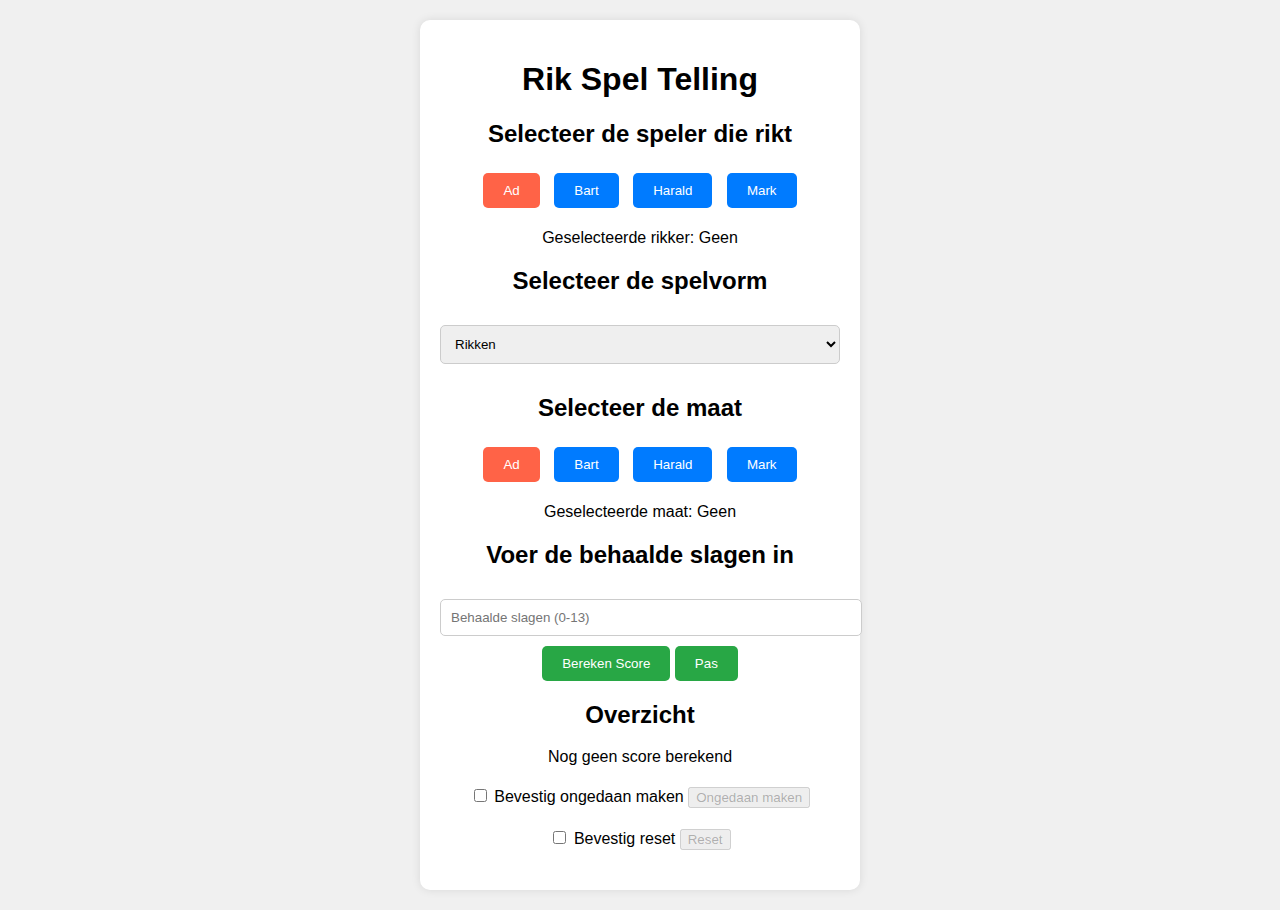
==== rik4.html @ 7a95dba7 "Update and rename Rik4.html to rik4.html" ====
<!DOCTYPE html>
<html lang="nl">
<head>
    <meta charset="UTF-8">
    <meta name="viewport" content="width=device-width, initial-scale=1.0">
    <title>Rik Spel Telling</title>
    <style>
        body {
            font-family: Arial, sans-serif;
            margin: 0;
            padding: 20px;
            background-color: #f0f0f0;
        }
        .container {
            background-color: #fff;
            padding: 20px;
            border-radius: 10px;
            box-shadow: 0 0 10px rgba(0, 0, 0, 0.1);
            width: 90%;
            max-width: 400px;
            margin: auto;
            text-align: center;
        }
        h1 {
            text-align: center;
        }
        .section {
            margin: 20px 0;
        }
        .players button {
            margin: 5px;
            padding: 10px 20px;
            background-color: #007bff;
            border: none;
            border-radius: 5px;
            color: #fff;
            cursor: pointer;
        }
        .players button.selected {
            color: black;
            font-weight: bold;
        }
        .players button.inactive {
            background-color: lightgray;
            color: black;
            cursor: not-allowed;
        }
        .players button.dealer {
            background-color: #ff6347; /* Tomato color to highlight the dealer */
        }
        select, input[type="number"] {
            padding: 10px;
            margin: 10px 0;
            border: 1px solid #ccc;
            border-radius: 5px;
            width: 100%;
        }
        button.submit {
            padding: 10px 20px;
            background-color: #28a745;
            border: none;
            border-radius: 5px;
            color: #fff;
            cursor: pointer;
        }
    </style>
</head>
<body>
    <div class="container">
        <h1>Rik Spel Telling</h1>

        <div class="section">
            <h2>Selecteer de speler die rikt</h2>
            <div class="players" id="rikker-selectie">
                <button class="player-button" id="rikker-speler-1" onclick="selectPlayer('player1')">Ad</button>
                <button class="player-button" id="rikker-speler-2" onclick="selectPlayer('player2')">Bart</button>
                <button class="player-button" id="rikker-speler-3" onclick="selectPlayer('player3')">Harald</button>
                <button class="player-button" id="rikker-speler-4" onclick="selectPlayer('player4')">Mark</button>
            </div>
            <p id="selected-rikker">Geselecteerde rikker: Geen</p>
        </div>

        <div class="section">
            <h2>Selecteer de spelvorm</h2>
            <select id="spelvorm" onchange="toggleOptions()">
                <option value="Rikken">Rikken</option>
                <option value="3 Azen">3 Azen</option>
                <option value="8 Alleen">8 Alleen</option>
                <option value="9 Alleen">9 Alleen</option>
                <option value="10 Alleen">10 Alleen</option>
                <option value="11 Alleen">11 Alleen</option>
                <option value="12 Alleen">12 Alleen</option>
                <option value="Solo">Solo</option>
                <option value="Piek">Piek</option>
                <option value="Misere">Misere</option>
                <option value="Open Piek">Open Piek</option>
                <option value="Open Misere">Open Misere</option>
				<option value="Open Solo">Open Solo</option>
            </select>
        </div>

        <div class="section" id="maat-section">
            <h2>Selecteer de maat</h2>
            <div class="players" id="maat-selectie">
                <button class="player-button" id="maat-speler-1" onclick="selectMaat('player1')">Ad</button>
                <button class="player-button" id="maat-speler-2" onclick="selectMaat('player2')">Bart</button>
                <button class="player-button" id="maat-speler-3" onclick="selectMaat('player3')">Harald</button>
                <button class="player-button" id="maat-speler-4" onclick="selectMaat('player4')">Mark</button>
            </div>
            <p id="selected-maat">Geselecteerde maat: Geen</p>
        </div>

        <div class="section">
            <h2>Voer de behaalde slagen in</h2>
            <input type="number" id="slagen" min="0" max="13" placeholder="Behaalde slagen (0-13)">
            <button class="submit" onclick="calculateScore()">Bereken Score</button>
            <button class="submit" onclick="passRound()">Pas</button>
        </div>

        <div class="section">
            <h2>Overzicht</h2>
            <p id="score-overview">Nog geen score berekend</p>
        </div>

        <div class="section">
            <label><input type="checkbox" id="confirm-undo" onclick="toggleUndoButton()"> Bevestig ongedaan maken</label>
            <button id="undo-button" onclick="undoLastScore()" disabled>Ongedaan maken</button>
        </div>

        <div class="section">
            <label><input type="checkbox" id="confirm-reset" onclick="toggleResetButton()"> Bevestig reset</label>
            <button id="reset-button" onclick="resetScores()" disabled>Reset</button>
        </div>
    </div>

    <script>
        let spelerRikt = '';
        let spelerMaat = '';
        let scores = {
            player1: 0,
            player2: 0,
            player3: 0,
            player4: 0
        };
        let lastScores = { ...scores }; // Voor het ongedaan maken van de laatste telling
        let lastSpelerRikt = ''; // Voor het herstellen van de rikker
        let lastSpelerMaat = ''; // Voor het herstellen van de maat
        let ronde = 1;
        let dealerIndex = 1; // Start met speler 1 als deler

        document.addEventListener('DOMContentLoaded', () => {
            const players = JSON.parse(localStorage.getItem('players')) || {
                player1: "Ad",
                player2: "Bart",
                player3: "Harald",
                player4: "Mark"
            };
            
            document.getElementById('rikker-speler-1').textContent = players.player1;
            document.getElementById('rikker-speler-2').textContent = players.player2;
            document.getElementById('rikker-speler-3').textContent = players.player3;
            document.getElementById('rikker-speler-4').textContent = players.player4;

            document.getElementById('maat-speler-1').textContent = players.player1;
            document.getElementById('maat-speler-2').textContent = players.player2;
            document.getElementById('maat-speler-3').textContent = players.player3;
            document.getElementById('maat-speler-4').textContent = players.player4;

            updateDealerButton();
        });

        function calculateScore() {
            lastScores = { ...scores }; // Sla de huidige scores op voor ongedaan maken
            lastSpelerRikt = spelerRikt; // Sla de huidige rikker op
            lastSpelerMaat = spelerMaat; // Sla de huidige maat op

            const slagen = parseFloat(document.getElementById('slagen').value);
            const spelvorm = document.getElementById('spelvorm').value;
            resetForm(); // Voeg deze regel toe om het formulier te resetten

            if (!spelerRikt) {
                alert("Selecteer een rikker.");
                return;
            }

            if (isNaN(slagen) || slagen < 0 || slagen > 13) {
                alert("Voer een geldig aantal slagen in (0-13).");
                return;
            }

            const rikkerId = getPlayerId(spelerRikt);
            const maatId = getPlayerId(spelerMaat);
            const actieveSpelers = Object.keys(scores).filter(id => id !== rikkerId && id !== maatId);

            let puntenRikker = 0;
            let puntenMaat = 0;
            let puntenVerliezers = 0;

            if (spelvorm === 'Rikken') {
                const standaardWinst = 2;
                const standaardVerlies = -3;
                const extraWinstPerSlag = 2;
                const extraVerliesPerSlag = -3;
                const minimumSlagen = 8;

                if (slagen >= minimumSlagen) {
                    // Win scenario
                    let extraPunten = (slagen - minimumSlagen) * extraWinstPerSlag;
                    puntenRikker = standaardWinst + extraPunten;

                    if (slagen === 13) {
                        puntenRikker *= 2;
                    }

                    puntenVerliezers = -(puntenRikker + (spelerMaat ? puntenRikker : 0)) / actieveSpelers.length;
                    if (spelerMaat) {
                        puntenMaat = puntenRikker;
                    }
                } else {
                    // Verlies scenario
                    let tekort = (minimumSlagen - slagen) * extraVerliesPerSlag;
                    puntenRikker = (standaardVerlies + tekort) * -2; // Verlies van de rikker vermenigvuldigd met 2

                    // Punten van de rikker verdelen over de actieve spelers
                    puntenVerliezers = puntenRikker / actieveSpelers.length;
                    puntenRikker = -puntenRikker; // Rikker betaalt het dubbele verlies
                }

                // Punten toewijzen
                scores[rikkerId] += puntenRikker;
                if (spelerMaat) {
                    scores[maatId] += puntenMaat;
                }
                actieveSpelers.forEach(id => {
                    scores[id] += puntenVerliezers;
                });

                updateScoreOverview();
                clearPlayerSelection();
                updateDealerButton();

                // Reset het formulier
                document.getElementById('slagen').value = '';
                document.getElementById('spelvorm').value = 'Rikken';
                toggleOptions();

                // Focus verwijderen
                document.getElementById('slagen').blur();
                document.getElementById('spelvorm').blur();
            } else if (spelvorm === '3 Azen') {
                const standaardWinst = 4;
                const standaardVerlies = -6;
                const extraWinstPerSlag = 4;
                const extraVerliesPerSlag = -3;
                const minimumSlagen = 8;

                if (slagen >= minimumSlagen) {
                    // Win scenario
                    let extraPunten = (slagen - minimumSlagen) * extraWinstPerSlag;
                    puntenRikker = standaardWinst + extraPunten;

                    if (slagen === 13) {
                        puntenRikker *= 2;
                    }

                    puntenVerliezers = -(puntenRikker + (spelerMaat ? puntenRikker : 0)) / actieveSpelers.length;
                    if (spelerMaat) {
                        puntenMaat = puntenRikker;
                    }
                } else {
                    // Verlies scenario
                    let tekort = (minimumSlagen - slagen) * extraVerliesPerSlag;
                    puntenRikker = standaardVerlies + tekort;
                    puntenMaat = puntenRikker;

                    // Punten van de rikker en maat verdelen over de actieve spelers
                    puntenVerliezers = -(puntenRikker + puntenMaat) / actieveSpelers.length;
                }

                // Punten toewijzen
                scores[rikkerId] += puntenRikker;
                if (spelerMaat) {
                    scores[maatId] += puntenMaat;
                }
                actieveSpelers.forEach(id => {
                    scores[id] += puntenVerliezers;
                });

                updateScoreOverview();
                clearPlayerSelection();
                updateDealerButton();

                // Reset het formulier
                document.getElementById('slagen').value = '';
                document.getElementById('spelvorm').value = 'Rikken';
                toggleOptions();

                // Focus verwijderen
                document.getElementById('slagen').blur();
                document.getElementById('spelvorm').blur();
            }
            // ------> Einde blok voor de telling van 3 Azen
			
			// ------> Hieronder is het blok voor de telling van 8 Alleen
            else if (spelvorm === '8 Alleen') {
                const standaardWinst = 6;
                const standaardVerlies = -9;
                const extraWinstPerSlag = 3;
                const extraVerliesPerSlag = -3;
                const minimumSlagen = 8;

                if (slagen >= minimumSlagen) {
                    // Win scenario
                    let extraPunten = (slagen - minimumSlagen) * extraWinstPerSlag;
                    puntenRikker = standaardWinst + extraPunten;
                } else {
                    // Verlies scenario
                    let tekort = (minimumSlagen - slagen) * extraVerliesPerSlag;
                    puntenRikker = standaardVerlies + tekort;
                }

                // Punten toewijzen
                scores[rikkerId] += puntenRikker;
                actieveSpelers.forEach(id => {
                    scores[id] += -puntenRikker / actieveSpelers.length;
                });

                updateScoreOverview();
                clearPlayerSelection();
                updateDealerButton();

                // Reset het formulier
                document.getElementById('slagen').value = '';
                document.getElementById('spelvorm').value = 'Rikken';
                toggleOptions();

                // Focus verwijderen
                document.getElementById('slagen').blur();
                document.getElementById('spelvorm').blur();
            }
            // ------> Einde blok voor de telling van 8 Alleen
			
			// ------> Hieronder is het blok voor de telling van 9 Alleen
            else if (spelvorm === '9 Alleen') {
                const standaardWinst = 9;
                const standaardVerlies = -12;
                const extraWinstPerSlag = 3;
                const extraVerliesPerSlag = -3;
                const minimumSlagen = 9;

                if (slagen >= minimumSlagen) {
                    // Win scenario
                    let extraPunten = (slagen - minimumSlagen) * extraWinstPerSlag;
                    puntenRikker = standaardWinst + extraPunten;
                } else {
                    // Verlies scenario
                    let tekort = (minimumSlagen - slagen) * extraVerliesPerSlag;
                    puntenRikker = standaardVerlies + tekort;
                }

                // Punten toewijzen
                scores[rikkerId] += puntenRikker;
                actieveSpelers.forEach(id => {
                    scores[id] += -puntenRikker / actieveSpelers.length;
                });

                updateScoreOverview();
                clearPlayerSelection();
                updateDealerButton();

                // Reset het formulier
                document.getElementById('slagen').value = '';
                document.getElementById('spelvorm').value = 'Rikken';
                toggleOptions();

                // Focus verwijderen
                document.getElementById('slagen').blur();
                document.getElementById('spelvorm').blur();
            }
            // ------> Einde blok voor de telling van 9 Alleen

            // ------> Hieronder is het blok voor de telling van 10 Alleen
            else if (spelvorm === '10 Alleen') {
                const standaardWinst = 12;
                const standaardVerlies = -15;
                const extraWinstPerSlag = 3;
                const extraVerliesPerSlag = -3;
                const minimumSlagen = 10;

                if (slagen >= minimumSlagen) {
                    // Win scenario
                    let extraPunten = (slagen - minimumSlagen) * extraWinstPerSlag;
                    puntenRikker = standaardWinst + extraPunten;
                } else {
                    // Verlies scenario
                    let tekort = (minimumSlagen - slagen) * extraVerliesPerSlag;
                    puntenRikker = standaardVerlies + tekort;
                }

                // Punten toewijzen
                scores[rikkerId] += puntenRikker;
                actieveSpelers.forEach(id => {
                    scores[id] += -puntenRikker / actieveSpelers.length;
                });

                updateScoreOverview();
                clearPlayerSelection();
                updateDealerButton();

                // Reset het formulier
                document.getElementById('slagen').value = '';
                document.getElementById('spelvorm').value = 'Rikken';
                toggleOptions();

                // Focus verwijderen
                document.getElementById('slagen').blur();
                document.getElementById('spelvorm').blur();
            }
            // ------> Einde blok voor de telling van 10 Alleen
			

            // ------> Hieronder is het blok voor de telling van 11 Alleen
            else if (spelvorm === '11 Alleen') {
                const standaardWinst = 15;
                const standaardVerlies = -18;
                const extraWinstPerSlag = 3;
                const extraVerliesPerSlag = -3;
                const minimumSlagen = 11;

                if (slagen >= minimumSlagen) {
                    // Win scenario
                    let extraPunten = (slagen - minimumSlagen) * extraWinstPerSlag;
                    puntenRikker = standaardWinst + extraPunten;
                } else {
                    // Verlies scenario
                    let tekort = (minimumSlagen - slagen) * extraVerliesPerSlag;
                    puntenRikker = standaardVerlies + tekort;
                }

                // Punten toewijzen
                scores[rikkerId] += puntenRikker;
                actieveSpelers.forEach(id => {
                    scores[id] += -puntenRikker / actieveSpelers.length;
                });

                updateScoreOverview();
                clearPlayerSelection();
                updateDealerButton();

                // Reset het formulier
                document.getElementById('slagen').value = '';
                document.getElementById('spelvorm').value = 'Rikken';
                toggleOptions();

                // Focus verwijderen
                document.getElementById('slagen').blur();
                document.getElementById('spelvorm').blur();
            }
			
            // ------> Einde blok voor de telling van 11 Alleen

            // ------> Hieronder is het blok voor de telling van 12 Alleen
            else if (spelvorm === '12 Alleen') {
                const standaardWinst = 18;
                const standaardVerlies = -21;
                const extraWinstPerSlag = 3;
                const extraVerliesPerSlag = -3;
                const minimumSlagen = 12;

                if (slagen >= minimumSlagen) {
                    // Win scenario
                    let extraPunten = (slagen - minimumSlagen) * extraWinstPerSlag;
                    puntenRikker = standaardWinst + extraPunten;
                } else {
                    // Verlies scenario
                    let tekort = (minimumSlagen - slagen) * extraVerliesPerSlag;
                    puntenRikker = standaardVerlies + tekort;
                }

                // Punten toewijzen
                scores[rikkerId] += puntenRikker;
                actieveSpelers.forEach(id => {
                    scores[id] += -puntenRikker / actieveSpelers.length;
                });

                updateScoreOverview();
                clearPlayerSelection();
                updateDealerButton();

                // Reset het formulier
                document.getElementById('slagen').value = '';
                document.getElementById('spelvorm').value = 'Rikken';
                toggleOptions();

                // Focus verwijderen
                document.getElementById('slagen').blur();
                document.getElementById('spelvorm').blur();
            }
            // ------> Einde blok voor de telling van 12 Alleen

            // ------> Hieronder is het blok voor de telling van Solo
            else if (spelvorm === 'Solo') {
                const standaardWinst = 24;
                const standaardVerlies = -24;
                const minimumSlagen = 13;

                if (slagen === minimumSlagen) {
                    // Win scenario
                    puntenRikker = standaardWinst;
                } else {
                    // Verlies scenario
                    puntenRikker = standaardVerlies;
                }

                // Punten toewijzen
                scores[rikkerId] += puntenRikker;
                actieveSpelers.forEach(id => {
                    scores[id] += -puntenRikker / actieveSpelers.length;
                });

                updateScoreOverview();
                clearPlayerSelection();
                updateDealerButton();

                // Reset het formulier
                document.getElementById('slagen').value = '';
                document.getElementById('spelvorm').value = 'Rikken';
                toggleOptions();

                // Focus verwijderen
                document.getElementById('slagen').blur();
                document.getElementById('spelvorm').blur();
				
            }
            // ------> Einde blok voor de telling van Solo

            // ------> Hieronder is het blok voor de telling van Misere
            else if (spelvorm === 'Misere') {
                const standaardWinst = 9;
                const standaardVerlies = -12;
                const minimumSlagen = 0;

                if (slagen === minimumSlagen) {
                    // Win scenario
                    puntenRikker = standaardWinst;
                } else {
                    // Verlies scenario
                    puntenRikker = 1 * standaardVerlies;
                }

                // Punten toewijzen
                scores[rikkerId] += puntenRikker;
                actieveSpelers.forEach(id => {
                    scores[id] += -puntenRikker / actieveSpelers.length;
                });

                updateScoreOverview();
                clearPlayerSelection();
                updateDealerButton();

                // Reset het formulier
                document.getElementById('slagen').value = '';
                document.getElementById('spelvorm').value = 'Rikken';
                toggleOptions();

                // Focus verwijderen
                document.getElementById('slagen').blur();
                document.getElementById('spelvorm').blur();
            }
            // ------> Einde blok voor de telling van Misere

            // ------> Hieronder is het blok voor de telling van Piek
            else if (spelvorm === 'Piek') {
                const standaardWinst = 12;
                const standaardVerlies = -15;
                const minimumSlagen = 1;

                if (slagen >= minimumSlagen) {
                    // Win scenario
                    puntenRikker = standaardWinst;
                } else {
                    // Verlies scenario
                    puntenRikker = 1 * standaardVerlies;
                }

                // Punten toewijzen
                scores[rikkerId] += puntenRikker;
                actieveSpelers.forEach(id => {
                    scores[id] += -puntenRikker / actieveSpelers.length;
                });

                updateScoreOverview();
                clearPlayerSelection();
                updateDealerButton();

                // Reset het formulier
                document.getElementById('slagen').value = '';
                document.getElementById('spelvorm').value = 'Rikken';
                toggleOptions();

                // Focus verwijderen
                document.getElementById('slagen').blur();
                document.getElementById('spelvorm').blur();
            }
            // ------> Einde blok voor de telling van Piek

            // ------> Hieronder is het blok voor de telling van Open Misere
            else if (spelvorm === 'Open Misere') {
                const standaardWinst = 18;
                const standaardVerlies = -21;
                const minimumSlagen = 0;

                if (slagen === minimumSlagen) {
                    // Win scenario
                    puntenRikker = standaardWinst;
                } else {
                    // Verlies scenario
                    puntenRikker = 1 * standaardVerlies; // Correcte notatie voor negatieve score
                }

                // Punten toewijzen
                scores[rikkerId] += puntenRikker;
                actieveSpelers.forEach(id => {
                    scores[id] += -puntenRikker / actieveSpelers.length;
                });

                updateScoreOverview();
                clearPlayerSelection();
                updateDealerButton();

                // Reset het formulier
                document.getElementById('slagen').value = '';
                document.getElementById('spelvorm').value = 'Rikken';
                toggleOptions();

                // Focus verwijderen
                document.getElementById('slagen').blur();
                document.getElementById('spelvorm').blur();
            }
            // ------> Einde blok voor de telling van Open Misere

            // ------> Hieronder is het blok voor de telling van Open Piek
            else if (spelvorm === 'Open Piek') {
                const standaardWinst = 21;
                const standaardVerlies = -24;
                const minimumSlagen = 1;

                if (slagen >= minimumSlagen) {
                    // Win scenario
                    puntenRikker = standaardWinst;
                } else {
                    // Verlies scenario
                    puntenRikker = 1 * standaardVerlies; // Correcte notatie voor negatieve score
                }

                // Punten toewijzen
                scores[rikkerId] += puntenRikker;
                actieveSpelers.forEach(id => {
                    scores[id] += -puntenRikker / actieveSpelers.length;
                });

                updateScoreOverview();
                clearPlayerSelection();
                updateDealerButton();

                // Reset het formulier
                document.getElementById('slagen').value = '';
                document.getElementById('spelvorm').value = 'Rikken';
                toggleOptions();

                // Focus verwijderen
                document.getElementById('slagen').blur();
                document.getElementById('spelvorm').blur();
            }
            // ------> Einde blok voor de telling van Open Piek

            // ------> Hieronder is het blok voor de telling van Open Solo
            else if (spelvorm === 'Open Solo') {
                const standaardWinst = 36;
                const standaardVerlies = -36;
                const minimumSlagen = 13;

                if (slagen === minimumSlagen) {
                    // Win scenario
                    puntenRikker = standaardWinst;
                } else {
                    // Verlies scenario
                    puntenRikker = 1 * standaardVerlies; // Correcte notatie voor negatieve score
                }

                // Punten toewijzen
                scores[rikkerId] += puntenRikker;
                actieveSpelers.forEach(id => {
                    scores[id] += -puntenRikker / actieveSpelers.length;
                });

                updateScoreOverview();
                clearPlayerSelection();
                updateDealerButton();

                // Reset het formulier
                document.getElementById('slagen').value = '';
                document.getElementById('spelvorm').value = 'Rikken';
                toggleOptions();

                // Focus verwijderen
                document.getElementById('slagen').blur();
                document.getElementById('spelvorm').blur();
            }
            // ------> Einde blok voor de telling van Open Solo
			
			function resetForm() {
				document.getElementById('spelvorm').value = 'Rikken';
				document.getElementById('slagen').value = '';
			}
        }

        function passRound() {
            updateDealerButton();
            ronde++;
            updateScoreOverview();
        }

        function updateScoreOverview() {
            const players = JSON.parse(localStorage.getItem('players')) || {
                player1: "Ad",
                player2: "Bart",
                player3: "Harald",
                player4: "Mark"
            };
            
            let overviewText = '<br><br>';

            for (let key in players) {
                if (players[key]) {
                    overviewText += `${players[key]}: ${scores[key]}<br>`;
                }
            }

            document.getElementById('score-overview').innerHTML = overviewText;
        }

        function toggleUndoButton() {
            const confirmUndo = document.getElementById('confirm-undo');
            const undoButton = document.getElementById('undo-button');
            undoButton.disabled = !confirmUndo.checked;
        }

        function undoLastScore() {
            scores = { ...lastScores }; // Herstel de scores naar de laatste opgeslagen staat
            updateScoreOverview();
            spelerRikt = lastSpelerRikt; // Herstel de rikker
            spelerMaat = lastSpelerMaat; // Herstel de maat
            updateButtonStyles();
            toggleOptions();
            document.getElementById('confirm-undo').checked = false;
            document.getElementById('undo-button').disabled = true;
        }

        function selectPlayer(playerId) {
            const players = JSON.parse(localStorage.getItem('players')) || {
                player1: "Ad",
                player2: "Bart",
                player3: "Harald",
                player4: "Mark"
            };
            const playerName = players[playerId];

            if (spelerRikt === playerName) {
                spelerRikt = '';
                document.getElementById('selected-rikker').textContent = 'Geselecteerde rikker: Geen';
                updateButtonStyles();
                return;
            }
            spelerRikt = playerName;
            document.getElementById('selected-rikker').textContent = `Geselecteerde rikker: ${playerName}`;
            updateButtonStyles();
        }

        function selectMaat(playerId) {
            const players = JSON.parse(localStorage.getItem('players')) || {
                player1: "Ad",
                player2: "Bart",
                player3: "Harald",
                player4: "Mark"
            };
            const playerName = players[playerId];

            if (!spelerRikt) {
                alert("Selecteer eerst een rikker.");
                return;
            }
            if (spelerMaat === playerName) {
                spelerMaat = '';
                document.getElementById('selected-maat').textContent = 'Geselecteerde maat: Geen';
                updateButtonStyles();
                return;
            }
            if (spelerRikt === playerName) {
                alert("De maat kan niet ook de rikker zijn.");
                return;
            }
            spelerMaat = playerName;
            document.getElementById('selected-maat').textContent = `Geselecteerde maat: ${playerName}`;
            updateButtonStyles();
        }

        function updateButtonStyles() {
            document.querySelectorAll('.player-button').forEach(button => {
                button.classList.remove('selected');
            });
            if (spelerRikt) {
                document.querySelector(`[onclick="selectPlayer('${getPlayerId(spelerRikt)}')"]`).classList.add('selected');
            }
            if (spelerMaat) {
                document.querySelector(`[onclick="selectMaat('${getPlayerId(spelerMaat)}')"]`).classList.add('selected');
            }
        }

        function toggleOptions() {
            const spelvorm = document.getElementById('spelvorm').value;
            const maatSection = document.getElementById('maat-section');

            if (spelvorm === 'Rikken' || spelvorm === '3 Azen') {
                maatSection.style.display = 'block';
            } else {
                maatSection.style.display = 'none';
                spelerMaat = '';
                document.getElementById('selected-maat').textContent = 'Geselecteerde maat: Geen';
                updateButtonStyles();
            }
        }

        function getPlayerId(playerName) {
            const players = JSON.parse(localStorage.getItem('players')) || {
                player1: "Ad",
                player2: "Bart",
                player3: "Harald",
                player4: "Mark"
            };
            for (let key in players) {
                if (players[key] === playerName) {
                    return key;
                }
            }
            return null;
        }

        function clearPlayerSelection() {
            spelerRikt = '';
            spelerMaat = '';
            document.getElementById('selected-rikker').textContent = 'Geselecteerde rikker: Geen';
            document.getElementById('selected-maat').textContent = 'Geselecteerde maat: Geen';
            updateButtonStyles();
        }

        function toggleResetButton() {
            const confirmReset = document.getElementById('confirm-reset');
            const resetButton = document.getElementById('reset-button');
            resetButton.disabled = !confirmReset.checked;
        }

        function resetScores() {
            if (confirm("Weet je zeker dat je alle scores wilt resetten?")) {
                scores = {
                    player1: 0,
                    player2: 0,
                    player3: 0,
                    player4: 0
                };
                ronde = 1;
                updateScoreOverview();
                clearPlayerSelection();
                document.getElementById('confirm-reset').checked = false;
                document.getElementById('reset-button').disabled = true;
                dealerIndex = 1; // Reset dealer to player 1
                updateDealerButton();
            }
        }

        function updateDealerButton() {
            document.querySelectorAll('.player-button').forEach(button => {
                button.classList.remove('dealer');
            });

            document.getElementById(`rikker-speler-${dealerIndex}`).classList.add('dealer');
            document.getElementById(`maat-speler-${dealerIndex}`).classList.add('dealer');

            dealerIndex = (dealerIndex % 4) + 1; // Cycle dealer index from 1 to 4
        }
    </script>
</body>
</html>
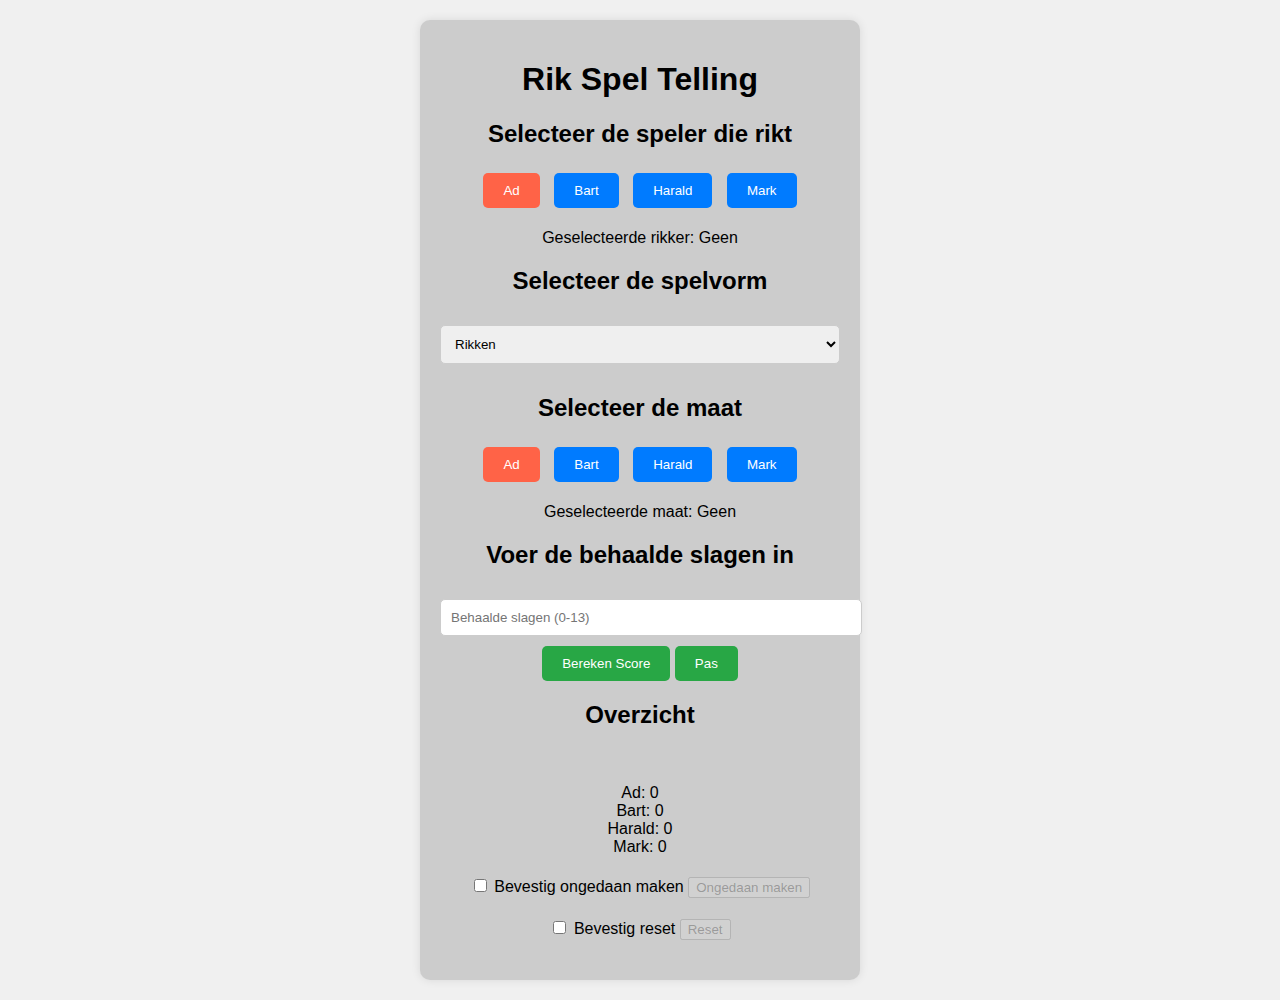
==== commit 52fa37a1: "Update rik4.html" ====
--- a/rik4.html
+++ b/rik4.html
@@ -12,7 +12,7 @@
             background-color: #f0f0f0;
         }
         .container {
-            background-color: #fff;
+            background-color: #ccc;
             padding: 20px;
             border-radius: 10px;
             box-shadow: 0 0 10px rgba(0, 0, 0, 0.1);
@@ -63,6 +63,7 @@
             color: #fff;
             cursor: pointer;
         }
+
     </style>
 </head>
 <body>
@@ -155,6 +156,12 @@
                 player3: "Harald",
                 player4: "Mark"
             };
+            const initialScores = JSON.parse(localStorage.getItem('scores')) || {
+                score1: 0,
+                score2: 0,
+                score3: 0,
+                score4: 0
+            };
             
             document.getElementById('rikker-speler-1').textContent = players.player1;
             document.getElementById('rikker-speler-2').textContent = players.player2;
@@ -166,6 +173,13 @@
             document.getElementById('maat-speler-3').textContent = players.player3;
             document.getElementById('maat-speler-4').textContent = players.player4;
 
+            // Initialiseer scores
+            scores.player1 = initialScores.score1;
+            scores.player2 = initialScores.score2;
+            scores.player3 = initialScores.score3;
+            scores.player4 = initialScores.score4;
+
+            updateScoreOverview();
             updateDealerButton();
         });
 
@@ -301,8 +315,7 @@
             }
             // ------> Einde blok voor de telling van 3 Azen
 			
-			// ------> Hieronder is het blok voor de telling van 8 Alleen
-            else if (spelvorm === '8 Alleen') {
+			        else if (spelvorm === '8 Alleen') {
                 const standaardWinst = 6;
                 const standaardVerlies = -9;
                 const extraWinstPerSlag = 3;
@@ -709,6 +722,17 @@
             }
             // ------> Einde blok voor de telling van Open Solo
 			
+			
+			
+			
+			
+			
+			
+			
+			
+			// ------> Hieronder is het blok voor de telling van 8 Alleen
+    
+			
 			function resetForm() {
 				document.getElementById('spelvorm').value = 'Rikken';
 				document.getElementById('slagen').value = '';
@@ -719,6 +743,7 @@
             updateDealerButton();
             ronde++;
             updateScoreOverview();
+			
         }
 
         function updateScoreOverview() {
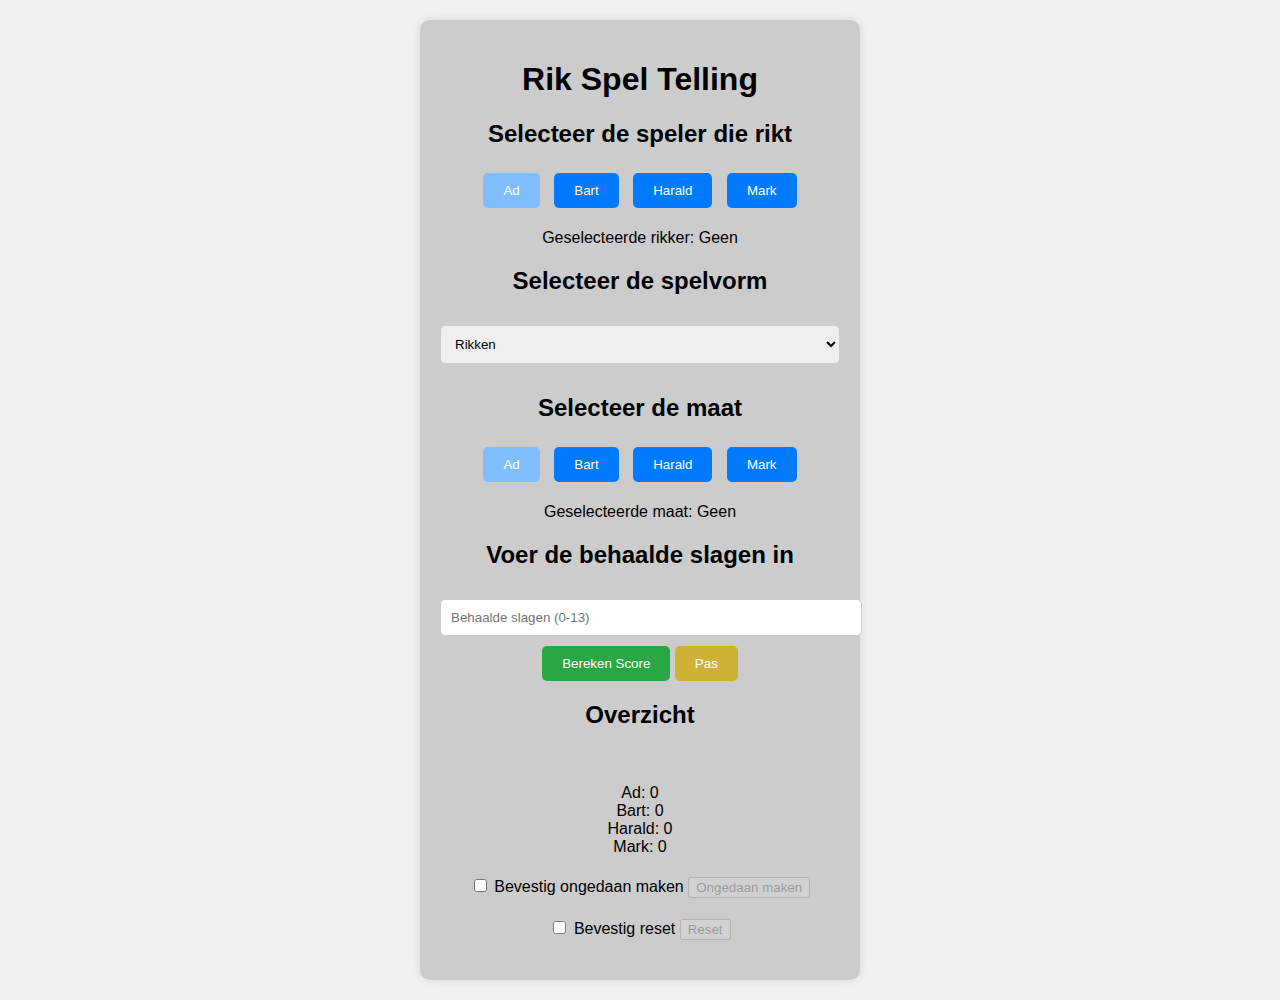
==== commit f7a771ce: "Update rik4.html" ====
--- a/rik4.html
+++ b/rik4.html
@@ -46,7 +46,7 @@
             cursor: not-allowed;
         }
         .players button.dealer {
-            background-color: #ff6347; /* Tomato color to highlight the dealer */
+            background-color: #80bdff; 
         }
         select, input[type="number"] {
             padding: 10px;
@@ -63,7 +63,14 @@
             color: #fff;
             cursor: pointer;
         }
-
+        .pass-btn {
+            padding: 10px 20px;
+            background-color: #ceb236; /* Tomato color */
+            border: none;
+            border-radius: 5px;
+            color: #fff; /* Witte tekstkleur */
+            cursor: pointer;
+        }
     </style>
 </head>
 <body>
@@ -96,7 +103,7 @@
                 <option value="Misere">Misere</option>
                 <option value="Open Piek">Open Piek</option>
                 <option value="Open Misere">Open Misere</option>
-				<option value="Open Solo">Open Solo</option>
+                <option value="Open Solo">Open Solo</option>
             </select>
         </div>
 
@@ -115,7 +122,7 @@
             <h2>Voer de behaalde slagen in</h2>
             <input type="number" id="slagen" min="0" max="13" placeholder="Behaalde slagen (0-13)">
             <button class="submit" onclick="calculateScore()">Bereken Score</button>
-            <button class="submit" onclick="passRound()">Pas</button>
+            <button class="pass-btn" onclick="passRound()">Pas</button>
         </div>
 
         <div class="section">
@@ -314,7 +321,6 @@
                 document.getElementById('spelvorm').blur();
             }
             // ------> Einde blok voor de telling van 3 Azen
-			
 			        else if (spelvorm === '8 Alleen') {
                 const standaardWinst = 6;
                 const standaardVerlies = -9;
@@ -721,18 +727,8 @@
                 document.getElementById('spelvorm').blur();
             }
             // ------> Einde blok voor de telling van Open Solo
-			
-			
-			
-			
-			
-			
-			
-			
-			
 			// ------> Hieronder is het blok voor de telling van 8 Alleen
     
-			
 			function resetForm() {
 				document.getElementById('spelvorm').value = 'Rikken';
 				document.getElementById('slagen').value = '';
@@ -743,7 +739,6 @@
             updateDealerButton();
             ronde++;
             updateScoreOverview();
-			
         }
 
         function updateScoreOverview() {
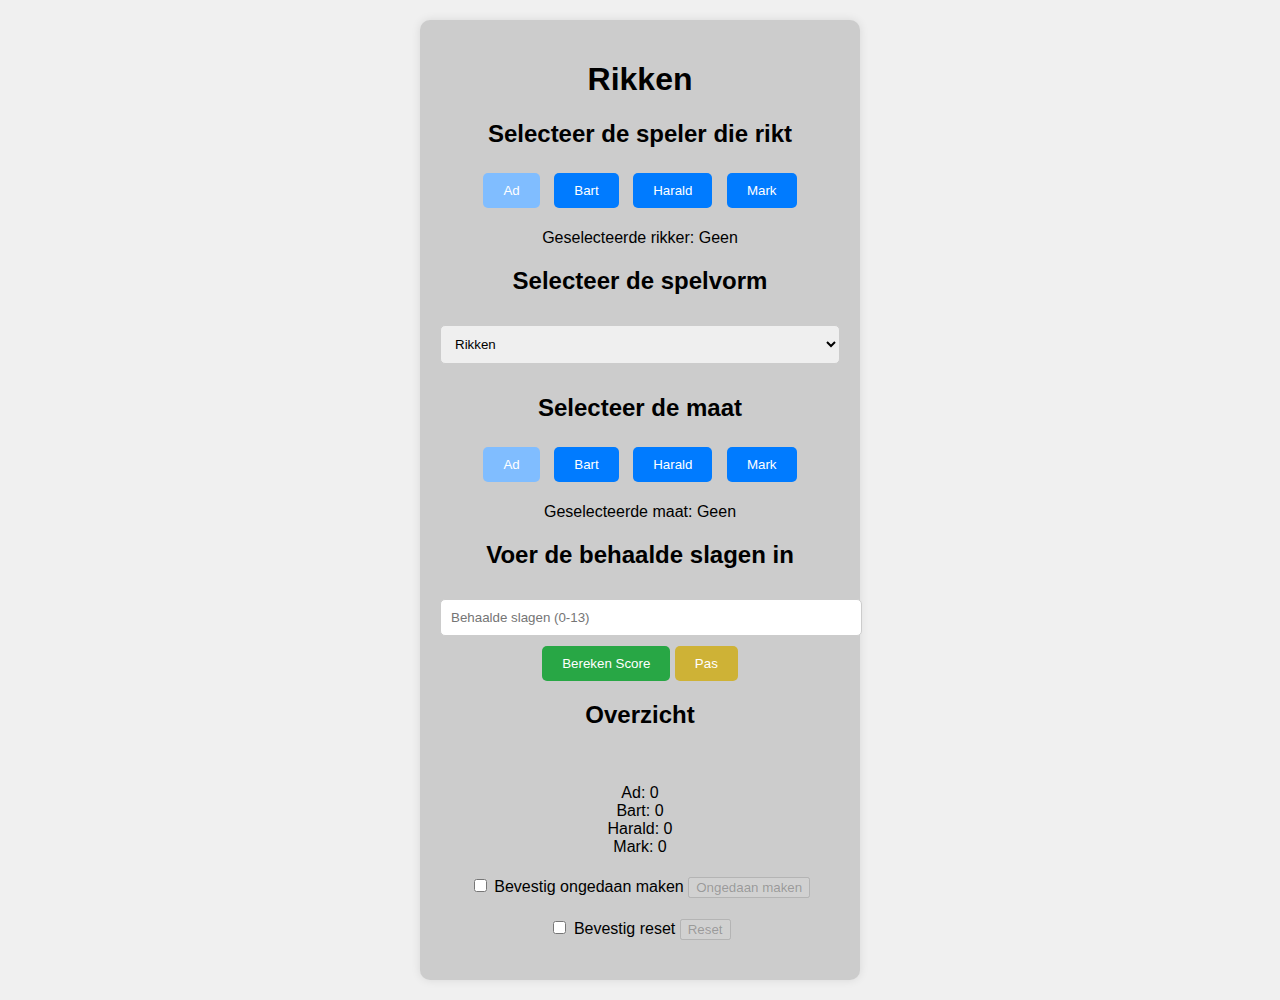
==== commit 40a7addc: "Update rik4.html" ====
--- a/rik4.html
+++ b/rik4.html
@@ -75,7 +75,7 @@
 </head>
 <body>
     <div class="container">
-        <h1>Rik Spel Telling</h1>
+        <h1>Rikken</h1>
 
         <div class="section">
             <h2>Selecteer de speler die rikt</h2>
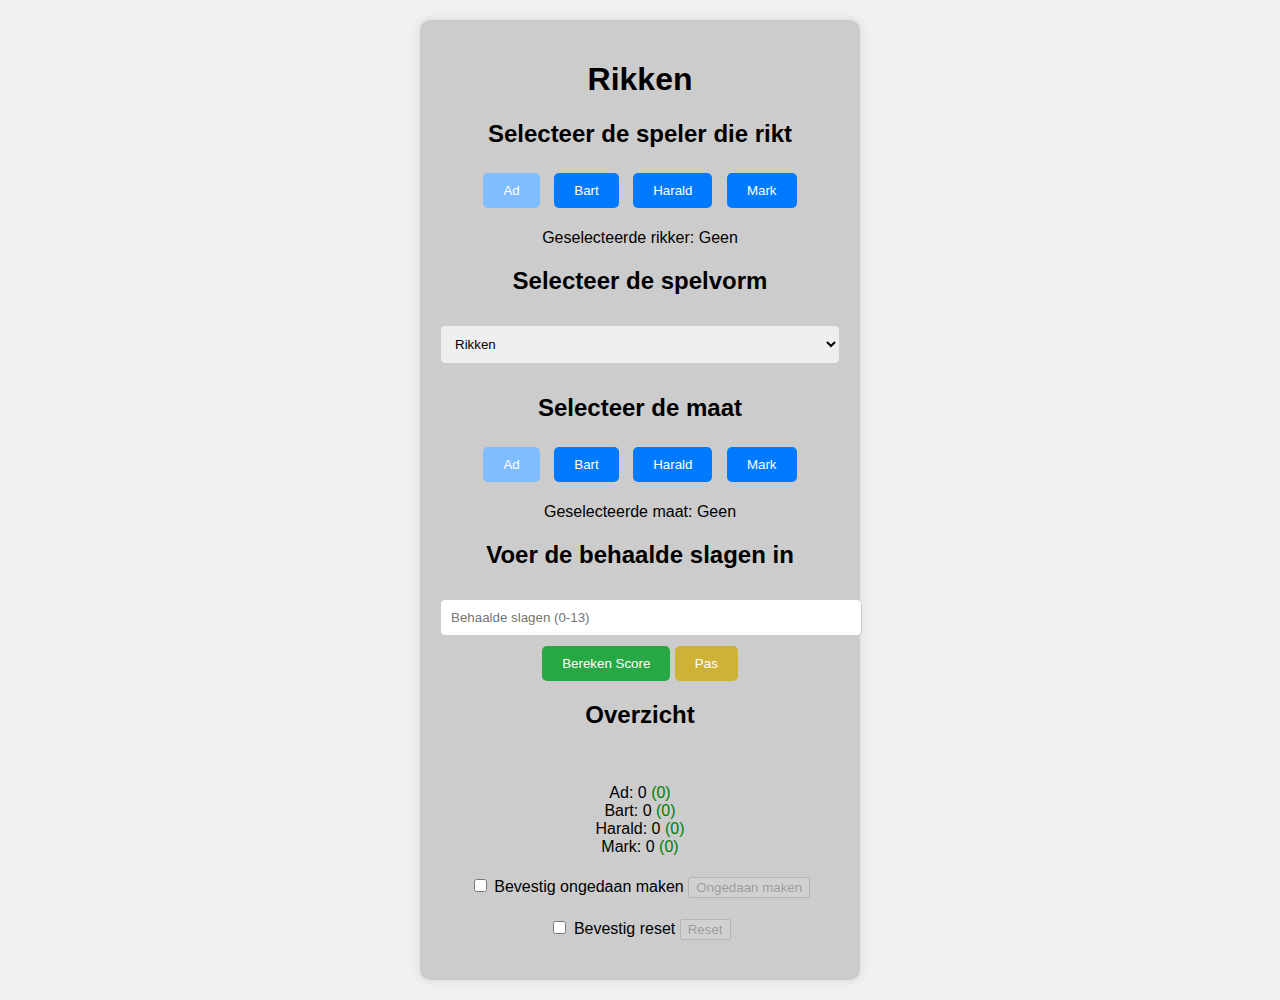
==== commit 63033518: "Update rik4.html" ====
--- a/rik4.html
+++ b/rik4.html
@@ -1,913 +1,928 @@
-<!DOCTYPE html>
-<html lang="nl">
-<head>
-    <meta charset="UTF-8">
-    <meta name="viewport" content="width=device-width, initial-scale=1.0">
-    <title>Rik Spel Telling</title>
-    <style>
-        body {
-            font-family: Arial, sans-serif;
-            margin: 0;
-            padding: 20px;
-            background-color: #f0f0f0;
-        }
-        .container {
-            background-color: #ccc;
-            padding: 20px;
-            border-radius: 10px;
-            box-shadow: 0 0 10px rgba(0, 0, 0, 0.1);
-            width: 90%;
-            max-width: 400px;
-            margin: auto;
-            text-align: center;
-        }
-        h1 {
-            text-align: center;
-        }
-        .section {
-            margin: 20px 0;
-        }
-        .players button {
-            margin: 5px;
-            padding: 10px 20px;
-            background-color: #007bff;
-            border: none;
-            border-radius: 5px;
-            color: #fff;
-            cursor: pointer;
-        }
-        .players button.selected {
-            color: black;
-            font-weight: bold;
-        }
-        .players button.inactive {
-            background-color: lightgray;
-            color: black;
-            cursor: not-allowed;
-        }
-        .players button.dealer {
-            background-color: #80bdff; 
-        }
-        select, input[type="number"] {
-            padding: 10px;
-            margin: 10px 0;
-            border: 1px solid #ccc;
-            border-radius: 5px;
-            width: 100%;
-        }
-        button.submit {
-            padding: 10px 20px;
-            background-color: #28a745;
-            border: none;
-            border-radius: 5px;
-            color: #fff;
-            cursor: pointer;
-        }
-        .pass-btn {
-            padding: 10px 20px;
-            background-color: #ceb236; /* Tomato color */
-            border: none;
-            border-radius: 5px;
-            color: #fff; /* Witte tekstkleur */
-            cursor: pointer;
-        }
-    </style>
-</head>
-<body>
-    <div class="container">
-        <h1>Rikken</h1>
-
-        <div class="section">
-            <h2>Selecteer de speler die rikt</h2>
-            <div class="players" id="rikker-selectie">
-                <button class="player-button" id="rikker-speler-1" onclick="selectPlayer('player1')">Ad</button>
-                <button class="player-button" id="rikker-speler-2" onclick="selectPlayer('player2')">Bart</button>
-                <button class="player-button" id="rikker-speler-3" onclick="selectPlayer('player3')">Harald</button>
-                <button class="player-button" id="rikker-speler-4" onclick="selectPlayer('player4')">Mark</button>
-            </div>
-            <p id="selected-rikker">Geselecteerde rikker: Geen</p>
-        </div>
-
-        <div class="section">
-            <h2>Selecteer de spelvorm</h2>
-            <select id="spelvorm" onchange="toggleOptions()">
-                <option value="Rikken">Rikken</option>
-                <option value="3 Azen">3 Azen</option>
-                <option value="8 Alleen">8 Alleen</option>
-                <option value="9 Alleen">9 Alleen</option>
-                <option value="10 Alleen">10 Alleen</option>
-                <option value="11 Alleen">11 Alleen</option>
-                <option value="12 Alleen">12 Alleen</option>
-                <option value="Solo">Solo</option>
-                <option value="Piek">Piek</option>
-                <option value="Misere">Misere</option>
-                <option value="Open Piek">Open Piek</option>
-                <option value="Open Misere">Open Misere</option>
-                <option value="Open Solo">Open Solo</option>
-            </select>
-        </div>
-
-        <div class="section" id="maat-section">
-            <h2>Selecteer de maat</h2>
-            <div class="players" id="maat-selectie">
-                <button class="player-button" id="maat-speler-1" onclick="selectMaat('player1')">Ad</button>
-                <button class="player-button" id="maat-speler-2" onclick="selectMaat('player2')">Bart</button>
-                <button class="player-button" id="maat-speler-3" onclick="selectMaat('player3')">Harald</button>
-                <button class="player-button" id="maat-speler-4" onclick="selectMaat('player4')">Mark</button>
-            </div>
-            <p id="selected-maat">Geselecteerde maat: Geen</p>
-        </div>
-
-        <div class="section">
-            <h2>Voer de behaalde slagen in</h2>
-            <input type="number" id="slagen" min="0" max="13" placeholder="Behaalde slagen (0-13)">
-            <button class="submit" onclick="calculateScore()">Bereken Score</button>
-            <button class="pass-btn" onclick="passRound()">Pas</button>
-        </div>
-
-        <div class="section">
-            <h2>Overzicht</h2>
-            <p id="score-overview">Nog geen score berekend</p>
-        </div>
-
-        <div class="section">
-            <label><input type="checkbox" id="confirm-undo" onclick="toggleUndoButton()"> Bevestig ongedaan maken</label>
-            <button id="undo-button" onclick="undoLastScore()" disabled>Ongedaan maken</button>
-        </div>
-
-        <div class="section">
-            <label><input type="checkbox" id="confirm-reset" onclick="toggleResetButton()"> Bevestig reset</label>
-            <button id="reset-button" onclick="resetScores()" disabled>Reset</button>
-        </div>
-    </div>
-
-    <script>
-        let spelerRikt = '';
-        let spelerMaat = '';
-        let scores = {
-            player1: 0,
-            player2: 0,
-            player3: 0,
-            player4: 0
-        };
-        let lastScores = { ...scores }; // Voor het ongedaan maken van de laatste telling
-        let lastSpelerRikt = ''; // Voor het herstellen van de rikker
-        let lastSpelerMaat = ''; // Voor het herstellen van de maat
-        let ronde = 1;
-        let dealerIndex = 1; // Start met speler 1 als deler
-
-        document.addEventListener('DOMContentLoaded', () => {
-            const players = JSON.parse(localStorage.getItem('players')) || {
-                player1: "Ad",
-                player2: "Bart",
-                player3: "Harald",
-                player4: "Mark"
-            };
-            const initialScores = JSON.parse(localStorage.getItem('scores')) || {
-                score1: 0,
-                score2: 0,
-                score3: 0,
-                score4: 0
-            };
-            
-            document.getElementById('rikker-speler-1').textContent = players.player1;
-            document.getElementById('rikker-speler-2').textContent = players.player2;
-            document.getElementById('rikker-speler-3').textContent = players.player3;
-            document.getElementById('rikker-speler-4').textContent = players.player4;
-
-            document.getElementById('maat-speler-1').textContent = players.player1;
-            document.getElementById('maat-speler-2').textContent = players.player2;
-            document.getElementById('maat-speler-3').textContent = players.player3;
-            document.getElementById('maat-speler-4').textContent = players.player4;
-
-            // Initialiseer scores
-            scores.player1 = initialScores.score1;
-            scores.player2 = initialScores.score2;
-            scores.player3 = initialScores.score3;
-            scores.player4 = initialScores.score4;
-
-            updateScoreOverview();
-            updateDealerButton();
-        });
-
-        function calculateScore() {
-            lastScores = { ...scores }; // Sla de huidige scores op voor ongedaan maken
-            lastSpelerRikt = spelerRikt; // Sla de huidige rikker op
-            lastSpelerMaat = spelerMaat; // Sla de huidige maat op
-
-            const slagen = parseFloat(document.getElementById('slagen').value);
-            const spelvorm = document.getElementById('spelvorm').value;
-            resetForm(); // Voeg deze regel toe om het formulier te resetten
-
-            if (!spelerRikt) {
-                alert("Selecteer een rikker.");
-                return;
-            }
-
-            if (isNaN(slagen) || slagen < 0 || slagen > 13) {
-                alert("Voer een geldig aantal slagen in (0-13).");
-                return;
-            }
-
-            const rikkerId = getPlayerId(spelerRikt);
-            const maatId = getPlayerId(spelerMaat);
-            const actieveSpelers = Object.keys(scores).filter(id => id !== rikkerId && id !== maatId);
-
-            let puntenRikker = 0;
-            let puntenMaat = 0;
-            let puntenVerliezers = 0;
-
-            if (spelvorm === 'Rikken') {
-                const standaardWinst = 2;
-                const standaardVerlies = -3;
-                const extraWinstPerSlag = 2;
-                const extraVerliesPerSlag = -3;
-                const minimumSlagen = 8;
-
-                if (slagen >= minimumSlagen) {
-                    // Win scenario
-                    let extraPunten = (slagen - minimumSlagen) * extraWinstPerSlag;
-                    puntenRikker = standaardWinst + extraPunten;
-
-                    if (slagen === 13) {
-                        puntenRikker *= 2;
-                    }
-
-                    puntenVerliezers = -(puntenRikker + (spelerMaat ? puntenRikker : 0)) / actieveSpelers.length;
-                    if (spelerMaat) {
-                        puntenMaat = puntenRikker;
-                    }
-                } else {
-                    // Verlies scenario
-                    let tekort = (minimumSlagen - slagen) * extraVerliesPerSlag;
-                    puntenRikker = (standaardVerlies + tekort) * -2; // Verlies van de rikker vermenigvuldigd met 2
-
-                    // Punten van de rikker verdelen over de actieve spelers
-                    puntenVerliezers = puntenRikker / actieveSpelers.length;
-                    puntenRikker = -puntenRikker; // Rikker betaalt het dubbele verlies
-                }
-
-                // Punten toewijzen
-                scores[rikkerId] += puntenRikker;
-                if (spelerMaat) {
-                    scores[maatId] += puntenMaat;
-                }
-                actieveSpelers.forEach(id => {
-                    scores[id] += puntenVerliezers;
-                });
-
-                updateScoreOverview();
-                clearPlayerSelection();
-                updateDealerButton();
-
-                // Reset het formulier
-                document.getElementById('slagen').value = '';
-                document.getElementById('spelvorm').value = 'Rikken';
-                toggleOptions();
-
-                // Focus verwijderen
-                document.getElementById('slagen').blur();
-                document.getElementById('spelvorm').blur();
-            } else if (spelvorm === '3 Azen') {
-                const standaardWinst = 4;
-                const standaardVerlies = -6;
-                const extraWinstPerSlag = 4;
-                const extraVerliesPerSlag = -3;
-                const minimumSlagen = 8;
-
-                if (slagen >= minimumSlagen) {
-                    // Win scenario
-                    let extraPunten = (slagen - minimumSlagen) * extraWinstPerSlag;
-                    puntenRikker = standaardWinst + extraPunten;
-
-                    if (slagen === 13) {
-                        puntenRikker *= 2;
-                    }
-
-                    puntenVerliezers = -(puntenRikker + (spelerMaat ? puntenRikker : 0)) / actieveSpelers.length;
-                    if (spelerMaat) {
-                        puntenMaat = puntenRikker;
-                    }
-                } else {
-                    // Verlies scenario
-                    let tekort = (minimumSlagen - slagen) * extraVerliesPerSlag;
-                    puntenRikker = standaardVerlies + tekort;
-                    puntenMaat = puntenRikker;
-
-                    // Punten van de rikker en maat verdelen over de actieve spelers
-                    puntenVerliezers = -(puntenRikker + puntenMaat) / actieveSpelers.length;
-                }
-
-                // Punten toewijzen
-                scores[rikkerId] += puntenRikker;
-                if (spelerMaat) {
-                    scores[maatId] += puntenMaat;
-                }
-                actieveSpelers.forEach(id => {
-                    scores[id] += puntenVerliezers;
-                });
-
-                updateScoreOverview();
-                clearPlayerSelection();
-                updateDealerButton();
-
-                // Reset het formulier
-                document.getElementById('slagen').value = '';
-                document.getElementById('spelvorm').value = 'Rikken';
-                toggleOptions();
-
-                // Focus verwijderen
-                document.getElementById('slagen').blur();
-                document.getElementById('spelvorm').blur();
-            }
-            // ------> Einde blok voor de telling van 3 Azen
-			        else if (spelvorm === '8 Alleen') {
-                const standaardWinst = 6;
-                const standaardVerlies = -9;
-                const extraWinstPerSlag = 3;
-                const extraVerliesPerSlag = -3;
-                const minimumSlagen = 8;
-
-                if (slagen >= minimumSlagen) {
-                    // Win scenario
-                    let extraPunten = (slagen - minimumSlagen) * extraWinstPerSlag;
-                    puntenRikker = standaardWinst + extraPunten;
-                } else {
-                    // Verlies scenario
-                    let tekort = (minimumSlagen - slagen) * extraVerliesPerSlag;
-                    puntenRikker = standaardVerlies + tekort;
-                }
-
-                // Punten toewijzen
-                scores[rikkerId] += puntenRikker;
-                actieveSpelers.forEach(id => {
-                    scores[id] += -puntenRikker / actieveSpelers.length;
-                });
-
-                updateScoreOverview();
-                clearPlayerSelection();
-                updateDealerButton();
-
-                // Reset het formulier
-                document.getElementById('slagen').value = '';
-                document.getElementById('spelvorm').value = 'Rikken';
-                toggleOptions();
-
-                // Focus verwijderen
-                document.getElementById('slagen').blur();
-                document.getElementById('spelvorm').blur();
-            }
-            // ------> Einde blok voor de telling van 8 Alleen
-			
-			// ------> Hieronder is het blok voor de telling van 9 Alleen
-            else if (spelvorm === '9 Alleen') {
-                const standaardWinst = 9;
-                const standaardVerlies = -12;
-                const extraWinstPerSlag = 3;
-                const extraVerliesPerSlag = -3;
-                const minimumSlagen = 9;
-
-                if (slagen >= minimumSlagen) {
-                    // Win scenario
-                    let extraPunten = (slagen - minimumSlagen) * extraWinstPerSlag;
-                    puntenRikker = standaardWinst + extraPunten;
-                } else {
-                    // Verlies scenario
-                    let tekort = (minimumSlagen - slagen) * extraVerliesPerSlag;
-                    puntenRikker = standaardVerlies + tekort;
-                }
-
-                // Punten toewijzen
-                scores[rikkerId] += puntenRikker;
-                actieveSpelers.forEach(id => {
-                    scores[id] += -puntenRikker / actieveSpelers.length;
-                });
-
-                updateScoreOverview();
-                clearPlayerSelection();
-                updateDealerButton();
-
-                // Reset het formulier
-                document.getElementById('slagen').value = '';
-                document.getElementById('spelvorm').value = 'Rikken';
-                toggleOptions();
-
-                // Focus verwijderen
-                document.getElementById('slagen').blur();
-                document.getElementById('spelvorm').blur();
-            }
-            // ------> Einde blok voor de telling van 9 Alleen
-
-            // ------> Hieronder is het blok voor de telling van 10 Alleen
-            else if (spelvorm === '10 Alleen') {
-                const standaardWinst = 12;
-                const standaardVerlies = -15;
-                const extraWinstPerSlag = 3;
-                const extraVerliesPerSlag = -3;
-                const minimumSlagen = 10;
-
-                if (slagen >= minimumSlagen) {
-                    // Win scenario
-                    let extraPunten = (slagen - minimumSlagen) * extraWinstPerSlag;
-                    puntenRikker = standaardWinst + extraPunten;
-                } else {
-                    // Verlies scenario
-                    let tekort = (minimumSlagen - slagen) * extraVerliesPerSlag;
-                    puntenRikker = standaardVerlies + tekort;
-                }
-
-                // Punten toewijzen
-                scores[rikkerId] += puntenRikker;
-                actieveSpelers.forEach(id => {
-                    scores[id] += -puntenRikker / actieveSpelers.length;
-                });
-
-                updateScoreOverview();
-                clearPlayerSelection();
-                updateDealerButton();
-
-                // Reset het formulier
-                document.getElementById('slagen').value = '';
-                document.getElementById('spelvorm').value = 'Rikken';
-                toggleOptions();
-
-                // Focus verwijderen
-                document.getElementById('slagen').blur();
-                document.getElementById('spelvorm').blur();
-            }
-            // ------> Einde blok voor de telling van 10 Alleen
-			
-
-            // ------> Hieronder is het blok voor de telling van 11 Alleen
-            else if (spelvorm === '11 Alleen') {
-                const standaardWinst = 15;
-                const standaardVerlies = -18;
-                const extraWinstPerSlag = 3;
-                const extraVerliesPerSlag = -3;
-                const minimumSlagen = 11;
-
-                if (slagen >= minimumSlagen) {
-                    // Win scenario
-                    let extraPunten = (slagen - minimumSlagen) * extraWinstPerSlag;
-                    puntenRikker = standaardWinst + extraPunten;
-                } else {
-                    // Verlies scenario
-                    let tekort = (minimumSlagen - slagen) * extraVerliesPerSlag;
-                    puntenRikker = standaardVerlies + tekort;
-                }
-
-                // Punten toewijzen
-                scores[rikkerId] += puntenRikker;
-                actieveSpelers.forEach(id => {
-                    scores[id] += -puntenRikker / actieveSpelers.length;
-                });
-
-                updateScoreOverview();
-                clearPlayerSelection();
-                updateDealerButton();
-
-                // Reset het formulier
-                document.getElementById('slagen').value = '';
-                document.getElementById('spelvorm').value = 'Rikken';
-                toggleOptions();
-
-                // Focus verwijderen
-                document.getElementById('slagen').blur();
-                document.getElementById('spelvorm').blur();
-            }
-			
-            // ------> Einde blok voor de telling van 11 Alleen
-
-            // ------> Hieronder is het blok voor de telling van 12 Alleen
-            else if (spelvorm === '12 Alleen') {
-                const standaardWinst = 18;
-                const standaardVerlies = -21;
-                const extraWinstPerSlag = 3;
-                const extraVerliesPerSlag = -3;
-                const minimumSlagen = 12;
-
-                if (slagen >= minimumSlagen) {
-                    // Win scenario
-                    let extraPunten = (slagen - minimumSlagen) * extraWinstPerSlag;
-                    puntenRikker = standaardWinst + extraPunten;
-                } else {
-                    // Verlies scenario
-                    let tekort = (minimumSlagen - slagen) * extraVerliesPerSlag;
-                    puntenRikker = standaardVerlies + tekort;
-                }
-
-                // Punten toewijzen
-                scores[rikkerId] += puntenRikker;
-                actieveSpelers.forEach(id => {
-                    scores[id] += -puntenRikker / actieveSpelers.length;
-                });
-
-                updateScoreOverview();
-                clearPlayerSelection();
-                updateDealerButton();
-
-                // Reset het formulier
-                document.getElementById('slagen').value = '';
-                document.getElementById('spelvorm').value = 'Rikken';
-                toggleOptions();
-
-                // Focus verwijderen
-                document.getElementById('slagen').blur();
-                document.getElementById('spelvorm').blur();
-            }
-            // ------> Einde blok voor de telling van 12 Alleen
-
-            // ------> Hieronder is het blok voor de telling van Solo
-            else if (spelvorm === 'Solo') {
-                const standaardWinst = 24;
-                const standaardVerlies = -24;
-                const minimumSlagen = 13;
-
-                if (slagen === minimumSlagen) {
-                    // Win scenario
-                    puntenRikker = standaardWinst;
-                } else {
-                    // Verlies scenario
-                    puntenRikker = standaardVerlies;
-                }
-
-                // Punten toewijzen
-                scores[rikkerId] += puntenRikker;
-                actieveSpelers.forEach(id => {
-                    scores[id] += -puntenRikker / actieveSpelers.length;
-                });
-
-                updateScoreOverview();
-                clearPlayerSelection();
-                updateDealerButton();
-
-                // Reset het formulier
-                document.getElementById('slagen').value = '';
-                document.getElementById('spelvorm').value = 'Rikken';
-                toggleOptions();
-
-                // Focus verwijderen
-                document.getElementById('slagen').blur();
-                document.getElementById('spelvorm').blur();
-				
-            }
-            // ------> Einde blok voor de telling van Solo
-
-            // ------> Hieronder is het blok voor de telling van Misere
-            else if (spelvorm === 'Misere') {
-                const standaardWinst = 9;
-                const standaardVerlies = -12;
-                const minimumSlagen = 0;
-
-                if (slagen === minimumSlagen) {
-                    // Win scenario
-                    puntenRikker = standaardWinst;
-                } else {
-                    // Verlies scenario
-                    puntenRikker = 1 * standaardVerlies;
-                }
-
-                // Punten toewijzen
-                scores[rikkerId] += puntenRikker;
-                actieveSpelers.forEach(id => {
-                    scores[id] += -puntenRikker / actieveSpelers.length;
-                });
-
-                updateScoreOverview();
-                clearPlayerSelection();
-                updateDealerButton();
-
-                // Reset het formulier
-                document.getElementById('slagen').value = '';
-                document.getElementById('spelvorm').value = 'Rikken';
-                toggleOptions();
-
-                // Focus verwijderen
-                document.getElementById('slagen').blur();
-                document.getElementById('spelvorm').blur();
-            }
-            // ------> Einde blok voor de telling van Misere
-
-            // ------> Hieronder is het blok voor de telling van Piek
-            else if (spelvorm === 'Piek') {
-                const standaardWinst = 12;
-                const standaardVerlies = -15;
-                const minimumSlagen = 1;
-
-                if (slagen >= minimumSlagen) {
-                    // Win scenario
-                    puntenRikker = standaardWinst;
-                } else {
-                    // Verlies scenario
-                    puntenRikker = 1 * standaardVerlies;
-                }
-
-                // Punten toewijzen
-                scores[rikkerId] += puntenRikker;
-                actieveSpelers.forEach(id => {
-                    scores[id] += -puntenRikker / actieveSpelers.length;
-                });
-
-                updateScoreOverview();
-                clearPlayerSelection();
-                updateDealerButton();
-
-                // Reset het formulier
-                document.getElementById('slagen').value = '';
-                document.getElementById('spelvorm').value = 'Rikken';
-                toggleOptions();
-
-                // Focus verwijderen
-                document.getElementById('slagen').blur();
-                document.getElementById('spelvorm').blur();
-            }
-            // ------> Einde blok voor de telling van Piek
-
-            // ------> Hieronder is het blok voor de telling van Open Misere
-            else if (spelvorm === 'Open Misere') {
-                const standaardWinst = 18;
-                const standaardVerlies = -21;
-                const minimumSlagen = 0;
-
-                if (slagen === minimumSlagen) {
-                    // Win scenario
-                    puntenRikker = standaardWinst;
-                } else {
-                    // Verlies scenario
-                    puntenRikker = 1 * standaardVerlies; // Correcte notatie voor negatieve score
-                }
-
-                // Punten toewijzen
-                scores[rikkerId] += puntenRikker;
-                actieveSpelers.forEach(id => {
-                    scores[id] += -puntenRikker / actieveSpelers.length;
-                });
-
-                updateScoreOverview();
-                clearPlayerSelection();
-                updateDealerButton();
-
-                // Reset het formulier
-                document.getElementById('slagen').value = '';
-                document.getElementById('spelvorm').value = 'Rikken';
-                toggleOptions();
-
-                // Focus verwijderen
-                document.getElementById('slagen').blur();
-                document.getElementById('spelvorm').blur();
-            }
-            // ------> Einde blok voor de telling van Open Misere
-
-            // ------> Hieronder is het blok voor de telling van Open Piek
-            else if (spelvorm === 'Open Piek') {
-                const standaardWinst = 21;
-                const standaardVerlies = -24;
-                const minimumSlagen = 1;
-
-                if (slagen >= minimumSlagen) {
-                    // Win scenario
-                    puntenRikker = standaardWinst;
-                } else {
-                    // Verlies scenario
-                    puntenRikker = 1 * standaardVerlies; // Correcte notatie voor negatieve score
-                }
-
-                // Punten toewijzen
-                scores[rikkerId] += puntenRikker;
-                actieveSpelers.forEach(id => {
-                    scores[id] += -puntenRikker / actieveSpelers.length;
-                });
-
-                updateScoreOverview();
-                clearPlayerSelection();
-                updateDealerButton();
-
-                // Reset het formulier
-                document.getElementById('slagen').value = '';
-                document.getElementById('spelvorm').value = 'Rikken';
-                toggleOptions();
-
-                // Focus verwijderen
-                document.getElementById('slagen').blur();
-                document.getElementById('spelvorm').blur();
-            }
-            // ------> Einde blok voor de telling van Open Piek
-
-            // ------> Hieronder is het blok voor de telling van Open Solo
-            else if (spelvorm === 'Open Solo') {
-                const standaardWinst = 36;
-                const standaardVerlies = -36;
-                const minimumSlagen = 13;
-
-                if (slagen === minimumSlagen) {
-                    // Win scenario
-                    puntenRikker = standaardWinst;
-                } else {
-                    // Verlies scenario
-                    puntenRikker = 1 * standaardVerlies; // Correcte notatie voor negatieve score
-                }
-
-                // Punten toewijzen
-                scores[rikkerId] += puntenRikker;
-                actieveSpelers.forEach(id => {
-                    scores[id] += -puntenRikker / actieveSpelers.length;
-                });
-
-                updateScoreOverview();
-                clearPlayerSelection();
-                updateDealerButton();
-
-                // Reset het formulier
-                document.getElementById('slagen').value = '';
-                document.getElementById('spelvorm').value = 'Rikken';
-                toggleOptions();
-
-                // Focus verwijderen
-                document.getElementById('slagen').blur();
-                document.getElementById('spelvorm').blur();
-            }
-            // ------> Einde blok voor de telling van Open Solo
-			// ------> Hieronder is het blok voor de telling van 8 Alleen
-    
-			function resetForm() {
-				document.getElementById('spelvorm').value = 'Rikken';
-				document.getElementById('slagen').value = '';
-			}
-        }
-
-        function passRound() {
-            updateDealerButton();
-            ronde++;
-            updateScoreOverview();
-        }
-
-        function updateScoreOverview() {
-            const players = JSON.parse(localStorage.getItem('players')) || {
-                player1: "Ad",
-                player2: "Bart",
-                player3: "Harald",
-                player4: "Mark"
-            };
-            
-            let overviewText = '<br><br>';
-
-            for (let key in players) {
-                if (players[key]) {
-                    overviewText += `${players[key]}: ${scores[key]}<br>`;
-                }
-            }
-
-            document.getElementById('score-overview').innerHTML = overviewText;
-        }
-
-        function toggleUndoButton() {
-            const confirmUndo = document.getElementById('confirm-undo');
-            const undoButton = document.getElementById('undo-button');
-            undoButton.disabled = !confirmUndo.checked;
-        }
-
-        function undoLastScore() {
-            scores = { ...lastScores }; // Herstel de scores naar de laatste opgeslagen staat
-            updateScoreOverview();
-            spelerRikt = lastSpelerRikt; // Herstel de rikker
-            spelerMaat = lastSpelerMaat; // Herstel de maat
-            updateButtonStyles();
-            toggleOptions();
-            document.getElementById('confirm-undo').checked = false;
-            document.getElementById('undo-button').disabled = true;
-        }
-
-        function selectPlayer(playerId) {
-            const players = JSON.parse(localStorage.getItem('players')) || {
-                player1: "Ad",
-                player2: "Bart",
-                player3: "Harald",
-                player4: "Mark"
-            };
-            const playerName = players[playerId];
-
-            if (spelerRikt === playerName) {
-                spelerRikt = '';
-                document.getElementById('selected-rikker').textContent = 'Geselecteerde rikker: Geen';
-                updateButtonStyles();
-                return;
-            }
-            spelerRikt = playerName;
-            document.getElementById('selected-rikker').textContent = `Geselecteerde rikker: ${playerName}`;
-            updateButtonStyles();
-        }
-
-        function selectMaat(playerId) {
-            const players = JSON.parse(localStorage.getItem('players')) || {
-                player1: "Ad",
-                player2: "Bart",
-                player3: "Harald",
-                player4: "Mark"
-            };
-            const playerName = players[playerId];
-
-            if (!spelerRikt) {
-                alert("Selecteer eerst een rikker.");
-                return;
-            }
-            if (spelerMaat === playerName) {
-                spelerMaat = '';
-                document.getElementById('selected-maat').textContent = 'Geselecteerde maat: Geen';
-                updateButtonStyles();
-                return;
-            }
-            if (spelerRikt === playerName) {
-                alert("De maat kan niet ook de rikker zijn.");
-                return;
-            }
-            spelerMaat = playerName;
-            document.getElementById('selected-maat').textContent = `Geselecteerde maat: ${playerName}`;
-            updateButtonStyles();
-        }
-
-        function updateButtonStyles() {
-            document.querySelectorAll('.player-button').forEach(button => {
-                button.classList.remove('selected');
-            });
-            if (spelerRikt) {
-                document.querySelector(`[onclick="selectPlayer('${getPlayerId(spelerRikt)}')"]`).classList.add('selected');
-            }
-            if (spelerMaat) {
-                document.querySelector(`[onclick="selectMaat('${getPlayerId(spelerMaat)}')"]`).classList.add('selected');
-            }
-        }
-
-        function toggleOptions() {
-            const spelvorm = document.getElementById('spelvorm').value;
-            const maatSection = document.getElementById('maat-section');
-
-            if (spelvorm === 'Rikken' || spelvorm === '3 Azen') {
-                maatSection.style.display = 'block';
-            } else {
-                maatSection.style.display = 'none';
-                spelerMaat = '';
-                document.getElementById('selected-maat').textContent = 'Geselecteerde maat: Geen';
-                updateButtonStyles();
-            }
-        }
-
-        function getPlayerId(playerName) {
-            const players = JSON.parse(localStorage.getItem('players')) || {
-                player1: "Ad",
-                player2: "Bart",
-                player3: "Harald",
-                player4: "Mark"
-            };
-            for (let key in players) {
-                if (players[key] === playerName) {
-                    return key;
-                }
-            }
-            return null;
-        }
-
-        function clearPlayerSelection() {
-            spelerRikt = '';
-            spelerMaat = '';
-            document.getElementById('selected-rikker').textContent = 'Geselecteerde rikker: Geen';
-            document.getElementById('selected-maat').textContent = 'Geselecteerde maat: Geen';
-            updateButtonStyles();
-        }
-
-        function toggleResetButton() {
-            const confirmReset = document.getElementById('confirm-reset');
-            const resetButton = document.getElementById('reset-button');
-            resetButton.disabled = !confirmReset.checked;
-        }
-
-        function resetScores() {
-            if (confirm("Weet je zeker dat je alle scores wilt resetten?")) {
-                scores = {
-                    player1: 0,
-                    player2: 0,
-                    player3: 0,
-                    player4: 0
-                };
-                ronde = 1;
-                updateScoreOverview();
-                clearPlayerSelection();
-                document.getElementById('confirm-reset').checked = false;
-                document.getElementById('reset-button').disabled = true;
-                dealerIndex = 1; // Reset dealer to player 1
-                updateDealerButton();
-            }
-        }
-
-        function updateDealerButton() {
-            document.querySelectorAll('.player-button').forEach(button => {
-                button.classList.remove('dealer');
-            });
-
-            document.getElementById(`rikker-speler-${dealerIndex}`).classList.add('dealer');
-            document.getElementById(`maat-speler-${dealerIndex}`).classList.add('dealer');
-
-            dealerIndex = (dealerIndex % 4) + 1; // Cycle dealer index from 1 to 4
-        }
-    </script>
-</body>
-</html>
+<!DOCTYPE html>
+<html lang="nl">
+<head>
+    <meta charset="UTF-8">
+    <meta name="viewport" content="width=device-width, initial-scale=1.0">
+    <title>Rik Spel Telling</title>
+    <style>
+        body {
+            font-family: Arial, sans-serif;
+            margin: 0;
+            padding: 20px;
+            background-color: #f0f0f0;
+        }
+        .container {
+            background-color: #ccc;
+            padding: 20px;
+            border-radius: 10px;
+            box-shadow: 0 0 10px rgba(0, 0, 0, 0.1);
+            width: 90%;
+            max-width: 400px;
+            margin: auto;
+            text-align: center;
+        }
+        h1 {
+            text-align: center;
+        }
+        .section {
+            margin: 20px 0;
+        }
+        .players button {
+            margin: 5px;
+            padding: 10px 20px;
+            background-color: #007bff;
+            border: none;
+            border-radius: 5px;
+            color: #fff;
+            cursor: pointer;
+        }
+        .players button.selected {
+            color: black;
+            font-weight: bold;
+        }
+        .players button.inactive {
+            background-color: lightgray;
+            color: black;
+            cursor: not-allowed;
+        }
+        .players button.dealer {
+            background-color: #80bdff;
+        }
+        select, input[type="number"] {
+            padding: 10px;
+            margin: 10px 0;
+            border: 1px solid #ccc;
+            border-radius: 5px;
+            width: 100%;
+        }
+        button.submit {
+            padding: 10px 20px;
+            background-color: #28a745;
+            border: none;
+            border-radius: 5px;
+            color: #fff;
+            cursor: pointer;
+        }
+        .pass-btn {
+            padding: 10px 20px;
+            background-color: #ceb236;
+            border: none;
+            border-radius: 5px;
+            color: #fff;
+            cursor: pointer;
+        }
+        .net-score-positive {
+            color: green;
+        }
+        .net-score-negative {
+            color: red;
+        }
+    </style>
+</head>
+<body>
+    <div class="container">
+        <h1>Rikken</h1>
+
+        <div class="section">
+            <h2>Selecteer de speler die rikt</h2>
+            <div class="players" id="rikker-selectie">
+                <button class="player-button" id="rikker-speler-1" onclick="selectPlayer('player1')">Ad</button>
+                <button class="player-button" id="rikker-speler-2" onclick="selectPlayer('player2')">Bart</button>
+                <button class="player-button" id="rikker-speler-3" onclick="selectPlayer('player3')">Harald</button>
+                <button class="player-button" id="rikker-speler-4" onclick="selectPlayer('player4')">Mark</button>
+            </div>
+            <p id="selected-rikker">Geselecteerde rikker: Geen</p>
+        </div>
+
+        <div class="section">
+            <h2>Selecteer de spelvorm</h2>
+            <select id="spelvorm" onchange="toggleOptions()">
+                <option value="Rikken">Rikken</option>
+                <option value="3 Azen">3 Azen</option>
+                <option value="8 Alleen">8 Alleen</option>
+                <option value="9 Alleen">9 Alleen</option>
+                <option value="10 Alleen">10 Alleen</option>
+                <option value="11 Alleen">11 Alleen</option>
+                <option value="12 Alleen">12 Alleen</option>
+                <option value="Solo">Solo</option>
+                <option value="Piek">Piek</option>
+                <option value="Misere">Misere</option>
+                <option value="Open Piek">Open Piek</option>
+                <option value="Open Misere">Open Misere</option>
+                <option value="Open Solo">Open Solo</option>
+            </select>
+        </div>
+
+        <div class="section" id="maat-section">
+            <h2>Selecteer de maat</h2>
+            <div class="players" id="maat-selectie">
+                <button class="player-button" id="maat-speler-1" onclick="selectMaat('player1')">Ad</button>
+                <button class="player-button" id="maat-speler-2" onclick="selectMaat('player2')">Bart</button>
+                <button class="player-button" id="maat-speler-3" onclick="selectMaat('player3')">Harald</button>
+                <button class="player-button" id="maat-speler-4" onclick="selectMaat('player4')">Mark</button>
+            </div>
+            <p id="selected-maat">Geselecteerde maat: Geen</p>
+        </div>
+
+        <div class="section">
+            <h2>Voer de behaalde slagen in</h2>
+            <input type="number" id="slagen" min="0" max="13" placeholder="Behaalde slagen (0-13)">
+            <button class="submit" onclick="calculateScore()">Bereken Score</button>
+            <button class="pass-btn" onclick="passRound()">Pas</button>
+        </div>
+
+        <div class="section">
+            <h2>Overzicht</h2>
+            <p id="score-overview">Nog geen score berekend</p>
+        </div>
+
+        <div class="section">
+            <label><input type="checkbox" id="confirm-undo" onclick="toggleUndoButton()"> Bevestig ongedaan maken</label>
+            <button id="undo-button" onclick="undoLastScore()" disabled>Ongedaan maken</button>
+        </div>
+
+        <div class="section">
+            <label><input type="checkbox" id="confirm-reset" onclick="toggleResetButton()"> Bevestig reset</label>
+            <button id="reset-button" onclick="resetScores()" disabled>Reset</button>
+        </div>
+    </div>
+
+    <script>
+        let spelerRikt = '';
+        let spelerMaat = '';
+        let scores = {
+            player1: 0,
+            player2: 0,
+            player3: 0,
+            player4: 0
+        };
+        let lastScores = { ...scores }; // Voor het ongedaan maken van de laatste telling
+        let lastSpelerRikt = ''; // Voor het herstellen van de rikker
+        let lastSpelerMaat = ''; // Voor het herstellen van de maat
+        let ronde = 1;
+        let dealerIndex = 1; // Start met speler 1 als deler
+
+        document.addEventListener('DOMContentLoaded', () => {
+            const players = JSON.parse(localStorage.getItem('players')) || {
+                player1: "Ad",
+                player2: "Bart",
+                player3: "Harald",
+                player4: "Mark"
+            };
+            const initialScores = JSON.parse(localStorage.getItem('scores')) || {
+                score1: 0,
+                score2: 0,
+                score3: 0,
+                score4: 0
+            };
+            
+            document.getElementById('rikker-speler-1').textContent = players.player1;
+            document.getElementById('rikker-speler-2').textContent = players.player2;
+            document.getElementById('rikker-speler-3').textContent = players.player3;
+            document.getElementById('rikker-speler-4').textContent = players.player4;
+
+            document.getElementById('maat-speler-1').textContent = players.player1;
+            document.getElementById('maat-speler-2').textContent = players.player2;
+            document.getElementById('maat-speler-3').textContent = players.player3;
+            document.getElementById('maat-speler-4').textContent = players.player4;
+
+            // Initialiseer scores
+            scores.player1 = initialScores.score1;
+            scores.player2 = initialScores.score2;
+            scores.player3 = initialScores.score3;
+            scores.player4 = initialScores.score4;
+
+            updateScoreOverview();
+            updateDealerButton();
+        });
+
+        function calculateScore() {
+            const spelvorm = document.getElementById('spelvorm').value;
+
+            if ((spelvorm === 'Rikken' || spelvorm === '3 Azen') && !spelerMaat) {
+                alert('Selecteer een maat voor deze spelvorm!');
+                return;
+            }
+
+            lastScores = { ...scores }; // Sla de huidige scores op voor ongedaan maken
+            lastSpelerRikt = spelerRikt; // Sla de huidige rikker op
+            lastSpelerMaat = spelerMaat; // Sla de huidige maat op
+
+            const slagen = parseFloat(document.getElementById('slagen').value);
+
+            if (!spelerRikt) {
+                alert("Selecteer een rikker.");
+                return;
+            }
+
+            if (isNaN(slagen) || slagen < 0 || slagen > 13) {
+                alert("Voer een geldig aantal slagen in (0-13).");
+                return;
+            }
+
+            const rikkerId = getPlayerId(spelerRikt);
+            const maatId = getPlayerId(spelerMaat);
+            const actieveSpelers = Object.keys(scores).filter(id => id !== rikkerId && id !== maatId);
+
+            let puntenRikker = 0;
+            let puntenMaat = 0;
+            let puntenVerliezers = 0;
+
+            if (spelvorm === 'Rikken') {
+                const standaardWinst = 2;
+                const standaardVerlies = -3;
+                const extraWinstPerSlag = 2;
+                const extraVerliesPerSlag = -3;
+                const minimumSlagen = 8;
+
+                if (slagen >= minimumSlagen) {
+                    // Win scenario
+                    let extraPunten = (slagen - minimumSlagen) * extraWinstPerSlag;
+                    puntenRikker = standaardWinst + extraPunten;
+
+                    if (slagen === 13) {
+                        puntenRikker *= 2;
+                    }
+
+                    puntenVerliezers = -(puntenRikker + (spelerMaat ? puntenRikker : 0)) / actieveSpelers.length;
+                    if (spelerMaat) {
+                        puntenMaat = puntenRikker;
+                    }
+                } else {
+                    // Verlies scenario
+                    let tekort = (minimumSlagen - slagen) * extraVerliesPerSlag;
+                    puntenRikker = (standaardVerlies + tekort) * -2; // Verlies van de rikker vermenigvuldigd met 2
+
+                    // Punten van de rikker verdelen over de actieve spelers
+                    puntenVerliezers = puntenRikker / actieveSpelers.length;
+                    puntenRikker = -puntenRikker; // Rikker betaalt het dubbele verlies
+                }
+
+                // Punten toewijzen
+                scores[rikkerId] += puntenRikker;
+                if (spelerMaat) {
+                    scores[maatId] += puntenMaat;
+                }
+                actieveSpelers.forEach(id => {
+                    scores[id] += puntenVerliezers;
+                });
+
+                updateScoreOverview();
+                clearPlayerSelection();
+                updateDealerButton();
+
+                // Reset het formulier
+                document.getElementById('slagen').value = '';
+                document.getElementById('spelvorm').value = 'Rikken';
+                toggleOptions();
+
+                // Focus verwijderen
+                document.getElementById('slagen').blur();
+                document.getElementById('spelvorm').blur();
+            } else if (spelvorm === '3 Azen') {
+                const standaardWinst = 4;
+                const standaardVerlies = -6;
+                const extraWinstPerSlag = 4;
+                const extraVerliesPerSlag = -6;
+                const minimumSlagen = 8;
+
+                if (slagen >= minimumSlagen) {
+                    // Win scenario
+                    let extraPunten = (slagen - minimumSlagen) * extraWinstPerSlag;
+                    puntenRikker = standaardWinst + extraPunten;
+
+                    if (slagen === 13) {
+                        puntenRikker *= 2;
+                    }
+
+                    puntenVerliezers = -(puntenRikker + (spelerMaat ? puntenRikker : 0)) / actieveSpelers.length;
+                    if (spelerMaat) {
+                        puntenMaat = puntenRikker;
+                    }
+                } else {
+                    // Verlies scenario
+                    let tekort = (minimumSlagen - slagen) * extraVerliesPerSlag;
+                    puntenRikker = standaardVerlies + tekort;
+                    puntenMaat = puntenRikker;
+
+                    // Punten van de rikker en maat verdelen over de actieve spelers
+                    puntenVerliezers = -(puntenRikker + puntenMaat) / actieveSpelers.length;
+                }
+
+                // Punten toewijzen
+                scores[rikkerId] += puntenRikker;
+                if (spelerMaat) {
+                    scores[maatId] += puntenMaat;
+                }
+                actieveSpelers.forEach(id => {
+                    scores[id] += puntenVerliezers;
+                });
+
+                updateScoreOverview();
+                clearPlayerSelection();
+                updateDealerButton();
+
+                // Reset het formulier
+                document.getElementById('slagen').value = '';
+                document.getElementById('spelvorm').value = 'Rikken';
+                toggleOptions();
+
+                // Focus verwijderen
+                document.getElementById('slagen').blur();
+                document.getElementById('spelvorm').blur();
+            }
+            // ------> Einde blok voor de telling van 3 Azen
+            else if (spelvorm === '8 Alleen') {
+                const standaardWinst = 6;
+                const standaardVerlies = -9;
+                const extraWinstPerSlag = 3;
+                const extraVerliesPerSlag = -3;
+                const minimumSlagen = 8;
+
+                if (slagen >= minimumSlagen) {
+                    // Win scenario
+                    let extraPunten = (slagen - minimumSlagen) * extraWinstPerSlag;
+                    puntenRikker = standaardWinst + extraPunten;
+                } else {
+                    // Verlies scenario
+                    let tekort = (minimumSlagen - slagen) * extraVerliesPerSlag;
+                    puntenRikker = standaardVerlies + tekort;
+                }
+
+                // Punten toewijzen
+                scores[rikkerId] += puntenRikker;
+                actieveSpelers.forEach(id => {
+                    scores[id] += -puntenRikker / actieveSpelers.length;
+                });
+
+                updateScoreOverview();
+                clearPlayerSelection();
+                updateDealerButton();
+
+                // Reset het formulier
+                document.getElementById('slagen').value = '';
+                document.getElementById('spelvorm').value = 'Rikken';
+                toggleOptions();
+
+                // Focus verwijderen
+                document.getElementById('slagen').blur();
+                document.getElementById('spelvorm').blur();
+            }
+            // ------> Einde blok voor de telling van 8 Alleen
+
+            // ------> Hieronder is het blok voor de telling van 9 Alleen
+            else if (spelvorm === '9 Alleen') {
+                const standaardWinst = 9;
+                const standaardVerlies = -12;
+                const extraWinstPerSlag = 3;
+                const extraVerliesPerSlag = -3;
+                const minimumSlagen = 9;
+
+                if (slagen >= minimumSlagen) {
+                    // Win scenario
+                    let extraPunten = (slagen - minimumSlagen) * extraWinstPerSlag;
+                    puntenRikker = standaardWinst + extraPunten;
+                } else {
+                    // Verlies scenario
+                    let tekort = (minimumSlagen - slagen) * extraVerliesPerSlag;
+                    puntenRikker = standaardVerlies + tekort;
+                }
+
+                // Punten toewijzen
+                scores[rikkerId] += puntenRikker;
+                actieveSpelers.forEach(id => {
+                    scores[id] += -puntenRikker / actieveSpelers.length;
+                });
+
+                updateScoreOverview();
+                clearPlayerSelection();
+                updateDealerButton();
+
+                // Reset het formulier
+                document.getElementById('slagen').value = '';
+                document.getElementById('spelvorm').value = 'Rikken';
+                toggleOptions();
+
+                // Focus verwijderen
+                document.getElementById('slagen').blur();
+                document.getElementById('spelvorm').blur();
+            }
+            // ------> Einde blok voor de telling van 9 Alleen
+
+            // ------> Hieronder is het blok voor de telling van 10 Alleen
+            else if (spelvorm === '10 Alleen') {
+                const standaardWinst = 12;
+                const standaardVerlies = -15;
+                const extraWinstPerSlag = 3;
+                const extraVerliesPerSlag = -3;
+                const minimumSlagen = 10;
+
+                if (slagen >= minimumSlagen) {
+                    // Win scenario
+                    let extraPunten = (slagen - minimumSlagen) * extraWinstPerSlag;
+                    puntenRikker = standaardWinst + extraPunten;
+                } else {
+                    // Verlies scenario
+                    let tekort = (minimumSlagen - slagen) * extraVerliesPerSlag;
+                    puntenRikker = standaardVerlies + tekort;
+                }
+
+                // Punten toewijzen
+                scores[rikkerId] += puntenRikker;
+                actieveSpelers.forEach(id => {
+                    scores[id] += -puntenRikker / actieveSpelers.length;
+                });
+
+                updateScoreOverview();
+                clearPlayerSelection();
+                updateDealerButton();
+
+                // Reset het formulier
+                document.getElementById('slagen').value = '';
+                document.getElementById('spelvorm').value = 'Rikken';
+                toggleOptions();
+
+                // Focus verwijderen
+                document.getElementById('slagen').blur();
+                document.getElementById('spelvorm').blur();
+            }
+            // ------> Einde blok voor de telling van 10 Alleen
+
+            // ------> Hieronder is het blok voor de telling van 11 Alleen
+            else if (spelvorm === '11 Alleen') {
+                const standaardWinst = 15;
+                const standaardVerlies = -18;
+                const extraWinstPerSlag = 3;
+                const extraVerliesPerSlag = -3;
+                const minimumSlagen = 11;
+
+                if (slagen >= minimumSlagen) {
+                    // Win scenario
+                    let extraPunten = (slagen - minimumSlagen) * extraWinstPerSlag;
+                    puntenRikker = standaardWinst + extraPunten;
+                } else {
+                    // Verlies scenario
+                    let tekort = (minimumSlagen - slagen) * extraVerliesPerSlag;
+                    puntenRikker = standaardVerlies + tekort;
+                }
+
+                // Punten toewijzen
+                scores[rikkerId] += puntenRikker;
+                actieveSpelers.forEach(id => {
+                    scores[id] += -puntenRikker / actieveSpelers.length;
+                });
+
+                updateScoreOverview();
+                clearPlayerSelection();
+                updateDealerButton();
+
+                // Reset het formulier
+                document.getElementById('slagen').value = '';
+                document.getElementById('spelvorm').value = 'Rikken';
+                toggleOptions();
+
+                // Focus verwijderen
+                document.getElementById('slagen').blur();
+                document.getElementById('spelvorm').blur();
+            }
+            // ------> Einde blok voor de telling van 11 Alleen
+
+            // ------> Hieronder is het blok voor de telling van 12 Alleen
+            else if (spelvorm === '12 Alleen') {
+                const standaardWinst = 18;
+                const standaardVerlies = -21;
+                const extraWinstPerSlag = 3;
+                const extraVerliesPerSlag = -3;
+                const minimumSlagen = 12;
+
+                if (slagen >= minimumSlagen) {
+                    // Win scenario
+                    let extraPunten = (slagen - minimumSlagen) * extraWinstPerSlag;
+                    puntenRikker = standaardWinst + extraPunten;
+                } else {
+                    // Verlies scenario
+                    let tekort = (minimumSlagen - slagen) * extraVerliesPerSlag;
+                    puntenRikker = standaardVerlies + tekort;
+                }
+
+                // Punten toewijzen
+                scores[rikkerId] += puntenRikker;
+                actieveSpelers.forEach(id => {
+                    scores[id] += -puntenRikker / actieveSpelers.length;
+                });
+
+                updateScoreOverview();
+                clearPlayerSelection();
+                updateDealerButton();
+
+                // Reset het formulier
+                document.getElementById('slagen').value = '';
+                document.getElementById('spelvorm').value = 'Rikken';
+                toggleOptions();
+
+                // Focus verwijderen
+                document.getElementById('slagen').blur();
+                document.getElementById('spelvorm').blur();
+            }
+            // ------> Einde blok voor de telling van 12 Alleen
+
+            // ------> Hieronder is het blok voor de telling van Solo
+            else if (spelvorm === 'Solo') {
+                const standaardWinst = 24;
+                const standaardVerlies = -24;
+                const minimumSlagen = 13;
+
+                if (slagen === minimumSlagen) {
+                    // Win scenario
+                    puntenRikker = standaardWinst;
+                } else {
+                    // Verlies scenario
+                    puntenRikker = standaardVerlies;
+                }
+
+                // Punten toewijzen
+                scores[rikkerId] += puntenRikker;
+                actieveSpelers.forEach(id => {
+                    scores[id] += -puntenRikker / actieveSpelers.length;
+                });
+
+                updateScoreOverview();
+                clearPlayerSelection();
+                updateDealerButton();
+
+                // Reset het formulier
+                document.getElementById('slagen').value = '';
+                document.getElementById('spelvorm').value = 'Rikken';
+                toggleOptions();
+
+                // Focus verwijderen
+                document.getElementById('slagen').blur();
+                document.getElementById('spelvorm').blur();
+            }
+            // ------> Einde blok voor de telling van Solo
+
+            // ------> Hieronder is het blok voor de telling van Misere
+            else if (spelvorm === 'Misere') {
+                const standaardWinst = 9;
+                const standaardVerlies = -12;
+                const minimumSlagen = 0;
+
+                if (slagen === minimumSlagen) {
+                    // Win scenario
+                    puntenRikker = standaardWinst;
+                } else {
+                    // Verlies scenario
+                    puntenRikker = standaardVerlies;
+                }
+
+                // Punten toewijzen
+                scores[rikkerId] += puntenRikker;
+                actieveSpelers.forEach(id => {
+                    scores[id] += -puntenRikker / actieveSpelers.length;
+                });
+
+                updateScoreOverview();
+                clearPlayerSelection();
+                updateDealerButton();
+
+                // Reset het formulier
+                document.getElementById('slagen').value = '';
+                document.getElementById('spelvorm').value = 'Rikken';
+                toggleOptions();
+
+                // Focus verwijderen
+                document.getElementById('slagen').blur();
+                document.getElementById('spelvorm').blur();
+            }
+            // ------> Einde blok voor de telling van Misere
+
+            // ------> Hieronder is het blok voor de telling van Piek
+            else if (spelvorm === 'Piek') {
+                const standaardWinst = 12;
+                const standaardVerlies = -15;
+                const minimumSlagen = 1;
+
+                if (slagen == minimumSlagen) {
+                    // Win scenario
+                    puntenRikker = standaardWinst;
+                } else {
+                    // Verlies scenario
+                    puntenRikker = standaardVerlies;
+                }
+
+                // Punten toewijzen
+                scores[rikkerId] += puntenRikker;
+                actieveSpelers.forEach(id => {
+                    scores[id] += -puntenRikker / actieveSpelers.length;
+                });
+
+                updateScoreOverview();
+                clearPlayerSelection();
+                updateDealerButton();
+
+                // Reset het formulier
+                document.getElementById('slagen').value = '';
+                document.getElementById('spelvorm').value = 'Rikken';
+                toggleOptions();
+
+                // Focus verwijderen
+                document.getElementById('slagen').blur();
+                document.getElementById('spelvorm').blur();
+            }
+            // ------> Einde blok voor de telling van Piek
+
+            // ------> Hieronder is het blok voor de telling van Open Misere
+            else if (spelvorm === 'Open Misere') {
+                const standaardWinst = 18;
+                const standaardVerlies = -21;
+                const minimumSlagen = 0;
+
+                if (slagen === minimumSlagen) {
+                    // Win scenario
+                    puntenRikker = standaardWinst;
+                } else {
+                    // Verlies scenario
+                    puntenRikker = standaardVerlies; // Correcte notatie voor negatieve score
+                }
+
+                // Punten toewijzen
+                scores[rikkerId] += puntenRikker;
+                actieveSpelers.forEach(id => {
+                    scores[id] += -puntenRikker / actieveSpelers.length;
+                });
+
+                updateScoreOverview();
+                clearPlayerSelection();
+                updateDealerButton();
+
+                // Reset het formulier
+                document.getElementById('slagen').value = '';
+                document.getElementById('spelvorm').value = 'Rikken';
+                toggleOptions();
+
+                // Focus verwijderen
+                document.getElementById('slagen').blur();
+                document.getElementById('spelvorm').blur();
+            }
+            // ------> Einde blok voor de telling van Open Misere
+
+            // ------> Hieronder is het blok voor de telling van Open Piek
+            else if (spelvorm === 'Open Piek') {
+                const standaardWinst = 21;
+                const standaardVerlies = -24;
+                const minimumSlagen = 1;
+
+                if (slagen == minimumSlagen) {
+                    // Win scenario
+                    puntenRikker = standaardWinst;
+                } else {
+                    // Verlies scenario
+                    puntenRikker = standaardVerlies; // Correcte notatie voor negatieve score
+                }
+
+                // Punten toewijzen
+                scores[rikkerId] += puntenRikker;
+                actieveSpelers.forEach(id => {
+                    scores[id] += -puntenRikker / actieveSpelers.length;
+                });
+
+                updateScoreOverview();
+                clearPlayerSelection();
+                updateDealerButton();
+
+                // Reset het formulier
+                document.getElementById('slagen').value = '';
+                document.getElementById('spelvorm').value = 'Rikken';
+                toggleOptions();
+
+                // Focus verwijderen
+                document.getElementById('slagen').blur();
+                document.getElementById('spelvorm').blur();
+            }
+            // ------> Einde blok voor de telling van Open Piek
+
+            // ------> Hieronder is het blok voor de telling van Open Solo
+            else if (spelvorm === 'Open Solo') {
+                const standaardWinst = 24;
+                const standaardVerlies = -24;
+                const minimumSlagen = 13;
+
+                if (slagen === minimumSlagen) {
+                    // Win scenario
+                    puntenRikker = standaardWinst;
+                } else {
+                    // Verlies scenario
+                    puntenRikker = standaardVerlies; // Correcte notatie voor negatieve score
+                }
+
+                // Punten toewijzen
+                scores[rikkerId] += puntenRikker;
+                actieveSpelers.forEach(id => {
+                    scores[id] += -puntenRikker / actieveSpelers.length;
+                });
+
+                updateScoreOverview();
+                clearPlayerSelection();
+                updateDealerButton();
+
+                // Reset het formulier
+                document.getElementById('slagen').value = '';
+                document.getElementById('spelvorm').value = 'Rikken';
+                toggleOptions();
+
+                // Focus verwijderen
+                document.getElementById('slagen').blur();
+                document.getElementById('spelvorm').blur();
+            }
+            // ------> Einde blok voor de telling van Open Solo
+        }
+
+        function resetForm() {
+            document.getElementById('spelvorm').value = 'Rikken';
+            document.getElementById('slagen').value = '';
+        }
+
+        function passRound() {
+            updateDealerButton();
+            ronde++;
+            updateScoreOverview();
+        }
+
+        function updateScoreOverview() {
+            const players = JSON.parse(localStorage.getItem('players')) || {
+                player1: "Ad",
+                player2: "Bart",
+                player3: "Harald",
+                player4: "Mark"
+            };
+            const initialScores = JSON.parse(localStorage.getItem('scores')) || {
+                score1: 0,
+                score2: 0,
+                score3: 0,
+                score4: 0
+            };
+
+            let overviewText = '<br><br>';
+
+            for (let key in players) {
+                if (players[key]) {
+                    let netScore = scores[key] - initialScores[`score${key.slice(-1)}`];
+                    let netScoreClass = netScore >= 0 ? 'net-score-positive' : 'net-score-negative';
+                    overviewText += `${players[key]}: ${scores[key]} <span class="${netScoreClass}">(${netScore})</span><br>`;
+                }
+            }
+
+            document.getElementById('score-overview').innerHTML = overviewText;
+        }
+
+        function toggleUndoButton() {
+            const confirmUndo = document.getElementById('confirm-undo');
+            const undoButton = document.getElementById('undo-button');
+            undoButton.disabled = !confirmUndo.checked;
+        }
+
+        function undoLastScore() {
+            scores = { ...lastScores }; // Herstel de scores naar de laatste opgeslagen staat
+            updateScoreOverview();
+            spelerRikt = lastSpelerRikt; // Herstel de rikker
+            spelerMaat = lastSpelerMaat; // Herstel de maat
+            updateButtonStyles();
+            toggleOptions();
+            document.getElementById('confirm-undo').checked = false;
+            document.getElementById('undo-button').disabled = true;
+        }
+
+        function selectPlayer(playerId) {
+            const players = JSON.parse(localStorage.getItem('players')) || {
+                player1: "Ad",
+                player2: "Bart",
+                player3: "Harald",
+                player4: "Mark"
+            };
+            const playerName = players[playerId];
+
+            if (spelerRikt === playerName) {
+                spelerRikt = '';
+                document.getElementById('selected-rikker').textContent = 'Geselecteerde rikker: Geen';
+                updateButtonStyles();
+                return;
+            }
+            spelerRikt = playerName;
+            document.getElementById('selected-rikker').textContent = `Geselecteerde rikker: ${playerName}`;
+            updateButtonStyles();
+        }
+
+        function selectMaat(playerId) {
+            const players = JSON.parse(localStorage.getItem('players')) || {
+                player1: "Ad",
+                player2: "Bart",
+                player3: "Harald",
+                player4: "Mark"
+            };
+            const playerName = players[playerId];
+
+            if (!spelerRikt) {
+                alert("Selecteer eerst een rikker.");
+                return;
+            }
+            if (spelerMaat === playerName) {
+                spelerMaat = '';
+                document.getElementById('selected-maat').textContent = 'Geselecteerde maat: Geen';
+                updateButtonStyles();
+                return;
+            }
+            if (spelerRikt === playerName) {
+                alert("De maat kan niet ook de rikker zijn.");
+                return;
+            }
+            spelerMaat = playerName;
+            document.getElementById('selected-maat').textContent = `Geselecteerde maat: ${playerName}`;
+            updateButtonStyles();
+        }
+
+        function updateButtonStyles() {
+            document.querySelectorAll('.player-button').forEach(button => {
+                button.classList.remove('selected');
+            });
+            if (spelerRikt) {
+                document.querySelector(`[onclick="selectPlayer('${getPlayerId(spelerRikt)}')"]`).classList.add('selected');
+            }
+            if (spelerMaat) {
+                document.querySelector(`[onclick="selectMaat('${getPlayerId(spelerMaat)}')"]`).classList.add('selected');
+            }
+        }
+
+        function toggleOptions() {
+            const spelvorm = document.getElementById('spelvorm').value;
+            const maatSection = document.getElementById('maat-section');
+
+            if (spelvorm === 'Rikken' || spelvorm === '3 Azen') {
+                maatSection.style.display = 'block';
+            } else {
+                maatSection.style.display = 'none';
+                spelerMaat = '';
+                document.getElementById('selected-maat').textContent = 'Geselecteerde maat: Geen';
+                updateButtonStyles();
+            }
+        }
+
+        function getPlayerId(playerName) {
+            const players = JSON.parse(localStorage.getItem('players')) || {
+                player1: "Ad",
+                player2: "Bart",
+                player3: "Harald",
+                player4: "Mark"
+            };
+            for (let key in players) {
+                if (players[key] === playerName) {
+                    return key;
+                }
+            }
+            return null;
+        }
+
+        function clearPlayerSelection() {
+            spelerRikt = '';
+            spelerMaat = '';
+            document.getElementById('selected-rikker').textContent = 'Geselecteerde rikker: Geen';
+            document.getElementById('selected-maat').textContent = 'Geselecteerde maat: Geen';
+            updateButtonStyles();
+        }
+
+        function toggleResetButton() {
+            const confirmReset = document.getElementById('confirm-reset');
+            const resetButton = document.getElementById('reset-button');
+            resetButton.disabled = !confirmReset.checked;
+        }
+
+        function resetScores() {
+            if (confirm("Weet je zeker dat je alle scores wilt resetten?")) {
+                scores = {
+                    player1: 0,
+                    player2: 0,
+                    player3: 0,
+                    player4: 0
+                };
+                ronde = 1;
+                updateScoreOverview();
+                clearPlayerSelection();
+                document.getElementById('confirm-reset').checked = false;
+                document.getElementById('reset-button').disabled = true;
+                dealerIndex = 1; // Reset dealer to player 1
+                updateDealerButton();
+            }
+        }
+
+        function updateDealerButton() {
+            document.querySelectorAll('.player-button').forEach(button => {
+                button.classList.remove('dealer');
+            });
+
+            document.getElementById(`rikker-speler-${dealerIndex}`).classList.add('dealer');
+            document.getElementById(`maat-speler-${dealerIndex}`).classList.add('dealer');
+
+            dealerIndex = (dealerIndex % 4) + 1; // Cycle dealer index from 1 to 4
+        }
+    </script>
+</body>
+</html>
